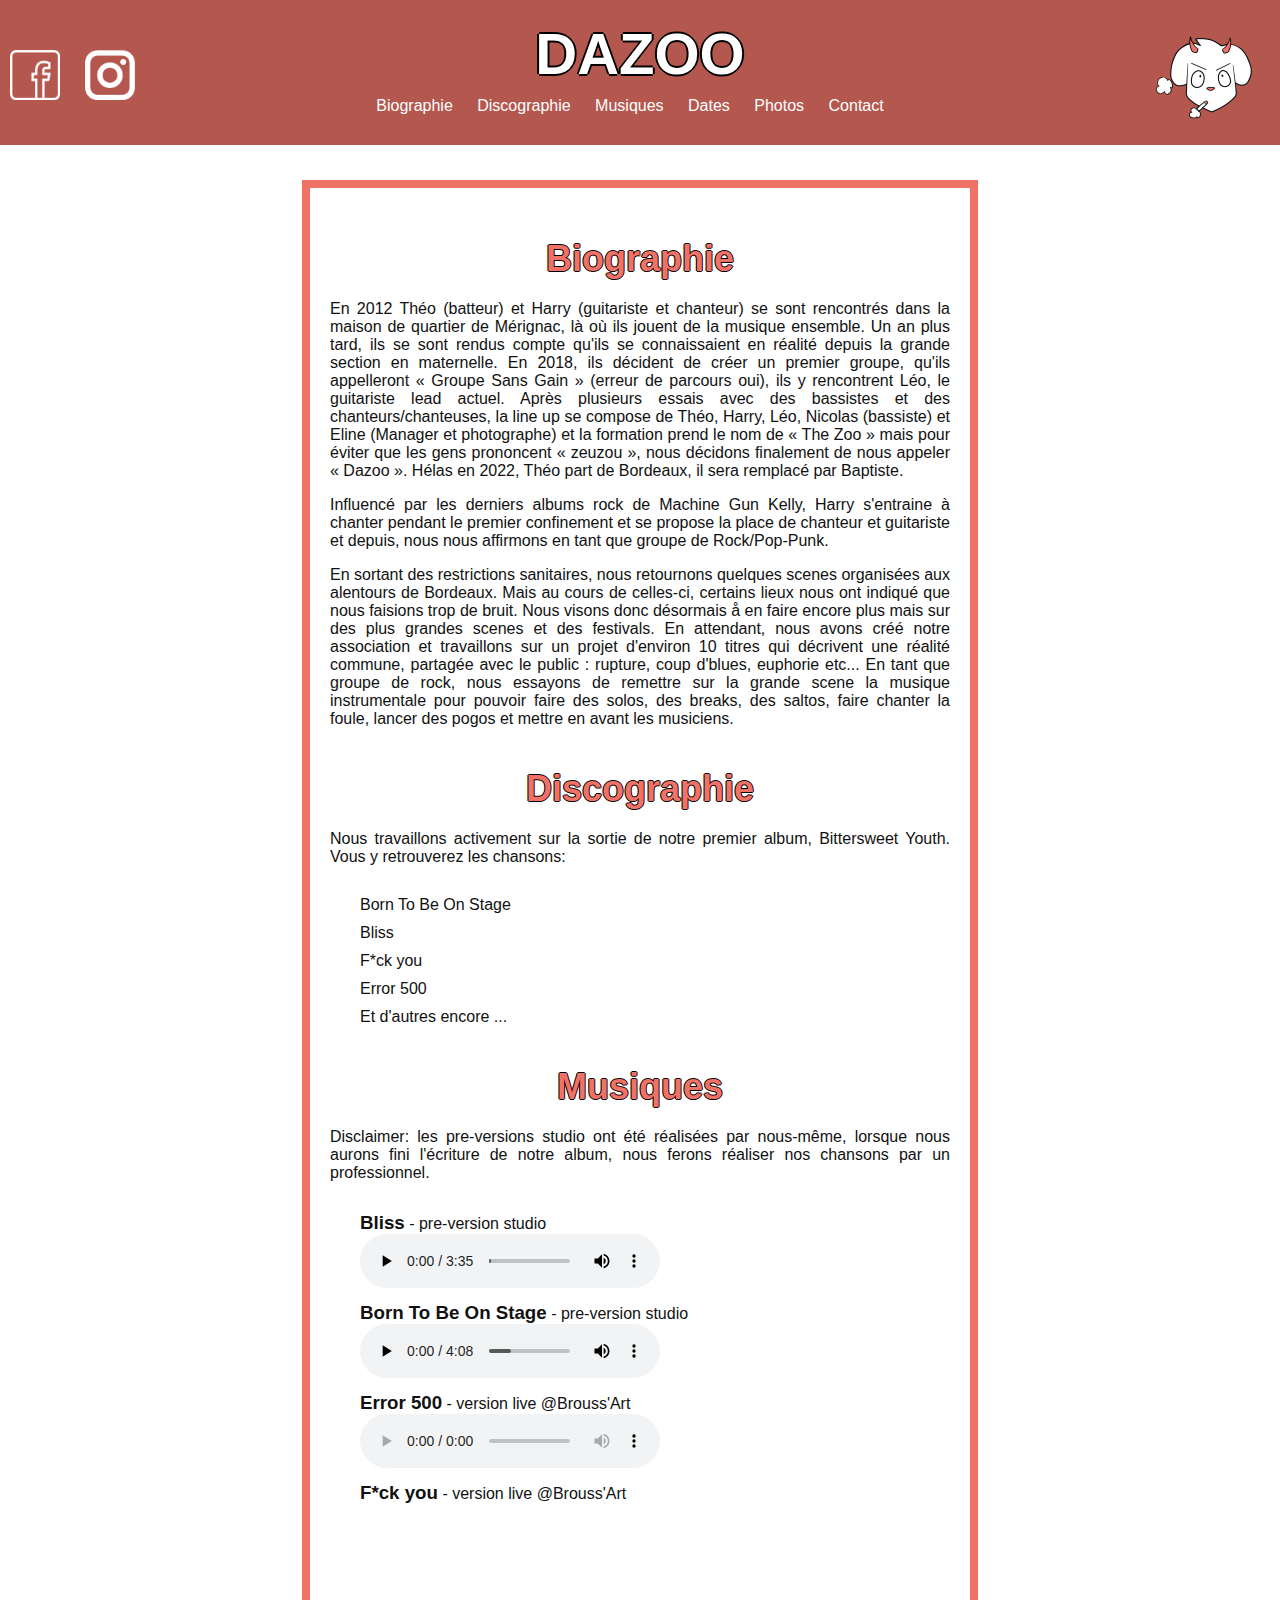
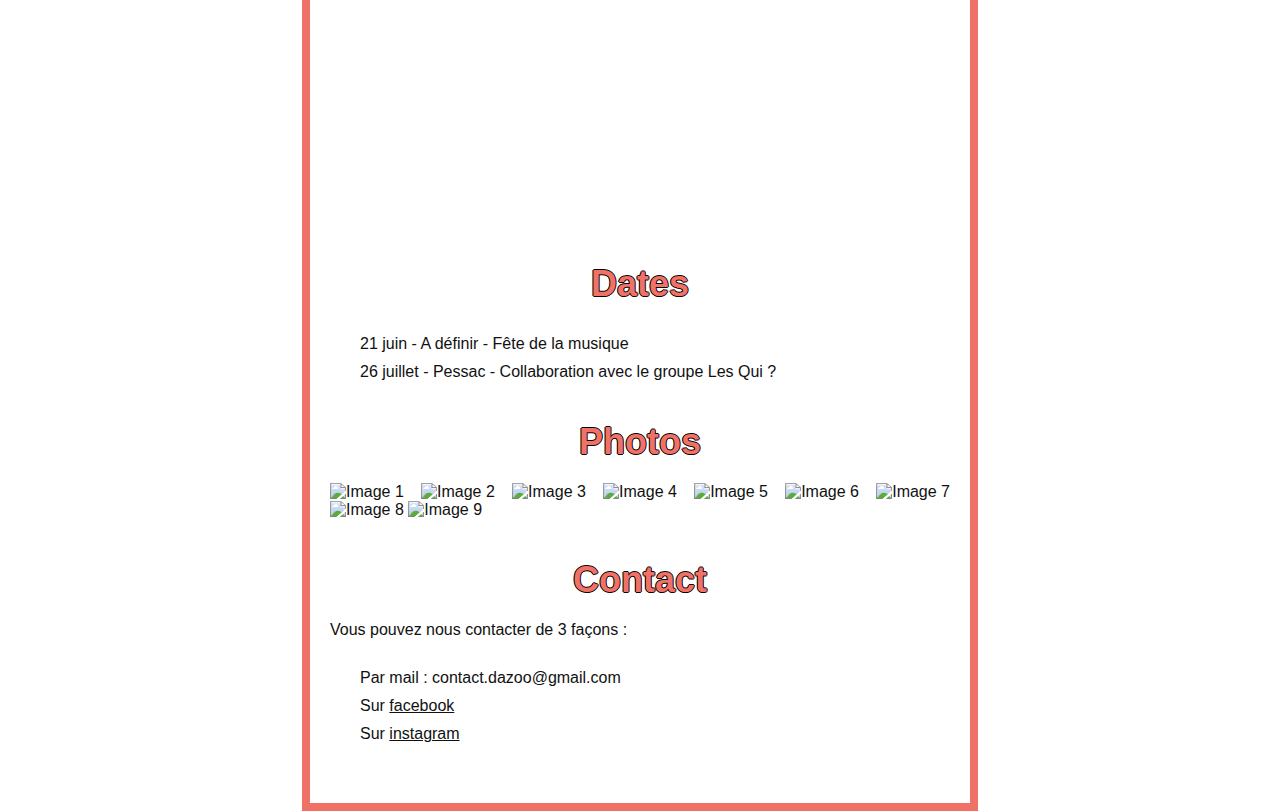
==== index.html @ 13dcb91d "initial version" ====
<!DOCTYPE html>
<html>
<head>
	<title>Dazoo</title>
	<link rel="stylesheet" type="text/css" href="style.css">
	<script src="script.js"></script>
    <link rel="stylesheet" href="https://fonts.googleapis.com/css2?family=Nexa:wght@400;700&display=swap">
    <link rel="icon" type="image/x-icon" href="data/logo.ico">
</head>
<body>
	<header>
		<h1>DAZOO</h1>
        <div class="social-links">
            <a href="https://www.facebook.com/Dazoomusicofficiel" target="_blank"><i class="fab fa-facebook"></i><img src="data/fb.png" alt=""></a>
            <a href="https://www.instagram.com/dazoo_music" target="_blank"><i class="fab fa-instagram"></i><img src="data/insta.png" alt=""></a>
          </div>
        <img src="data/logo.png">
		<nav>
			<ul>
				<li><a href="#biographie" class="scroll-link">Biographie</a></li>
				<li><a href="#discographie" class="scroll-link">Discographie</a></li>
				<li><a href="#musiques" class="scroll-link">Musiques</a></li>
				<li><a href="#dates" class="scroll-link">Dates</a></li>
				<li><a href="#photos" class="scroll-link">Photos</a></li>
				<li><a href="#contact" class="scroll-link">Contact</a></li>
			</ul>
		</nav>
	</header>
	<main>
		<section id="biographie">
			<h2>Biographie</h2>
            <p>
                En 2012 Théo (batteur) et Harry
                (guitariste et chanteur) se sont rencontrés
                dans la maison de quartier de Mérignac, là
                où ils jouent de la musique ensemble. Un
                an plus tard, ils se sont rendus compte
                qu'ils se connaissaient en réalité depuis la
                grande section en maternelle. En 2018, ils
                décident de créer un premier groupe,
                qu'ils appelleront « Groupe Sans Gain »
                (erreur de parcours oui), ils y rencontrent
                Léo, le guitariste lead actuel. Après
                plusieurs essais avec des bassistes et des
                chanteurs/chanteuses, la line up se
                compose de Théo, Harry, Léo, Nicolas
                (bassiste) et Eline (Manager et
                photographe) et la formation prend le
                nom de « The Zoo » mais pour éviter que
                les gens prononcent « zeuzou », nous
                décidons finalement de nous appeler
                « Dazoo ». Hélas en 2022, Théo part de
                Bordeaux, il sera remplacé par Baptiste.
            </p>
            <p>
                Influencé par les derniers albums
                rock de Machine Gun Kelly, Harry
                s'entraine à chanter pendant le premier
                confinement et se propose la place de
                chanteur et guitariste et depuis, nous nous
                affirmons en tant que groupe de
                Rock/Pop-Punk.
            </p>
            <p>
                En sortant des restrictions sanitaires,
                nous retournons quelques scenes
                organisées aux alentours de Bordeaux.
                Mais au cours de celles-ci, certains lieux
                nous ont indiqué que nous faisions trop de
                bruit. Nous visons donc désormais å en
                faire encore plus mais sur des plus grandes
                scenes et des festivals.
                En attendant, nous avons créé notre
                association et travaillons sur un projet
                d'environ 10 titres qui décrivent une réalité
                commune, partagée avec le public :
                rupture, coup d'blues, euphorie etc...
                En tant que groupe de rock, nous essayons
                de remettre sur la grande scene la musique
                instrumentale pour pouvoir faire des solos,
                des breaks, des saltos, faire chanter la
                foule, lancer des pogos et mettre en avant
                les musiciens.</p>
		</section>
		<section id="discographie">
			<h2>Discographie</h2>
            Nous travaillons activement sur la sortie de notre premier album, Bittersweet Youth.
            Vous y retrouverez les chansons:
			<ul>
				<li>Born To Be On Stage</li>
				<li>Bliss</li>
				<li>F*ck you</li>
				<li>Error 500</li>
				<li>Et d'autres encore ...</li>
			</ul>
		</section>
		<section id="musiques">
			<h2>Musiques</h2>
            <p>Disclaimer: les pre-versions studio ont été réalisées par nous-même, 
                lorsque nous aurons fini l'écriture de notre album, 
                nous ferons réaliser nos chansons par un professionnel.</p>
			<ul>
				<li>
                    <h3>Bliss</h3> - pre-version studio <br>
                    <audio src="data/music/bliss.mp3" controls></audio>
                </li>
                <li>
                    <h3>Born To Be On Stage</h3> - pre-version studio<br>
                    <audio src="data/music/b2b0s.mp3" controls></audio>
                </li>
                <li>
                    <h3>Error 500</h3> - version live @Brouss'Art<br>
                    <audio src="data/music/error_500_(live mix).mp3" controls></audio>
                </li>

                <li>
                    <h3>F*ck you</h3> - version live @Brouss'Art<br>
                    <iframe width="560" height="315" src="https://www.youtube.com/embed/2k_7_FXdEuI" title="YouTube video player" frameborder="0" allow="accelerometer; autoplay; clipboard-write; encrypted-media; gyroscope; picture-in-picture; web-share" allowfullscreen></iframe>
                </li>
			</ul>
		</section>
        <section id="dates">
			<h2>Dates</h2>
			<ul>
				<li>21 juin - A définir - Fête de la musique</li>
				<li>26 juillet - Pessac - Collaboration avec le groupe Les Qui ?</li>
			</ul>
		</section>
        <section id="photos">
			<h2>Photos</h2>
			<img src="data/photos/1.jpg" alt="Image 1" max-height=200px width="100%" >
            <img src="data/photos/2.jpg" alt="Image 2" max-height=200px width="100%" >
            <img src="data/photos/3.jpg" alt="Image 3" max-height=200px width="100%" >
            <img src="data/photos/4.jpg" alt="Image 4" max-height=200px width="100%" >
            <img src="data/photos/5.jpg" alt="Image 5" max-height=200px width="100%" >
            <img src="data/photos/6.jpg" alt="Image 6" max-height=200px width="100%" >
            <img src="data/photos/7.jpg" alt="Image 7" height=550px>
            <img src="data/photos/8.jpg" alt="Image 8" height=550px>
            <img src="data/photos/9.jpg" alt="Image 9" height=550px>
		</section>
        <section id="contact">
			<h2>Contact</h2>
            Vous pouvez nous contacter de 3 façons :
			<ul>
				<li>Par mail : contact.dazoo@gmail.com</li>
                <li>Sur <a href="https://www.facebook.com/Dazoomusicofficiel/">facebook</a></li>
                <li>Sur <a href="https://www.instagram.com/dazoo_music/">instagram</a></li>
			</ul>
		</section>
	</main>
</body>
</html>
---- style.css ----
:root {
	--main-color: #f07267;
	--main-color-darker: #b4574f;
	--white: white;
	--black: #111;
}

* {
	box-sizing: border-box;
	color: var(--black);
}

h3 {
    display: inline;
}

body {
	margin: 0;
	font-family: "Nexa", sans-serif; 
	text-align: justify;
}  

header {
	background-color: var(--main-color-darker);
	padding: 20px;
	position: fixed;
	width: 100%;
	z-index: 10;
	text-align: center;
}

header img {
 height: 100px;
 position: absolute;
 top: 25px;
 right: 25px;
}

nav ul {
	list-style: none;
	margin: 0;
	padding: 0;
}

nav li {
	display: inline-block;
	margin-right: 20px;
}

nav a {
	color: #fff;
	text-decoration: none;
}

nav a:hover {
	color: #fff;
	text-decoration:underline;
}

main {
	max-width: 800px;
	margin: 0 auto;
	padding: 20px;
    border: var(--main-color) solid 8px;
    color: #fff;
	top: 180px;
	position: absolute;
	z-index: 1;
	left: 50%;
	transform: translate(-50%);

}

section {
	margin-bottom: 40px;
}

h2 {
	font-size: 36px;
	margin-bottom: 20px;
	text-align: center;
	color: var(--main-color);
	font-style: bold;
	text-shadow: 1px 0 0 #000, 0 -1px 0 #000, 0 1px 0 #000, -1px 0 0 #000

}

h1 {
	color: var(--white);
	font-size: 58px;
	margin: 0;
	margin-bottom: 10px;

	text-shadow: 2px 0 0 #000, 0 -2px 0 #000, 0 2px 0 #000, -2px 0 0 #000
}

ul {
	list-style: none;
	margin: 30px;
	padding: 0;
}

li {
	margin-bottom: 10px;
}

.social-links a {
	position: absolute;
	top: 50px;
	left: 10px;
	display: inline-block;
	width: 50px;
	height: 50px;
}

.social-links img {
	height: 50px;
	width: 50px;
	position: absolute;
	top: 0px;
	left: 0px;
}

.social-links a:last-child {
	margin-left: 75px;
}
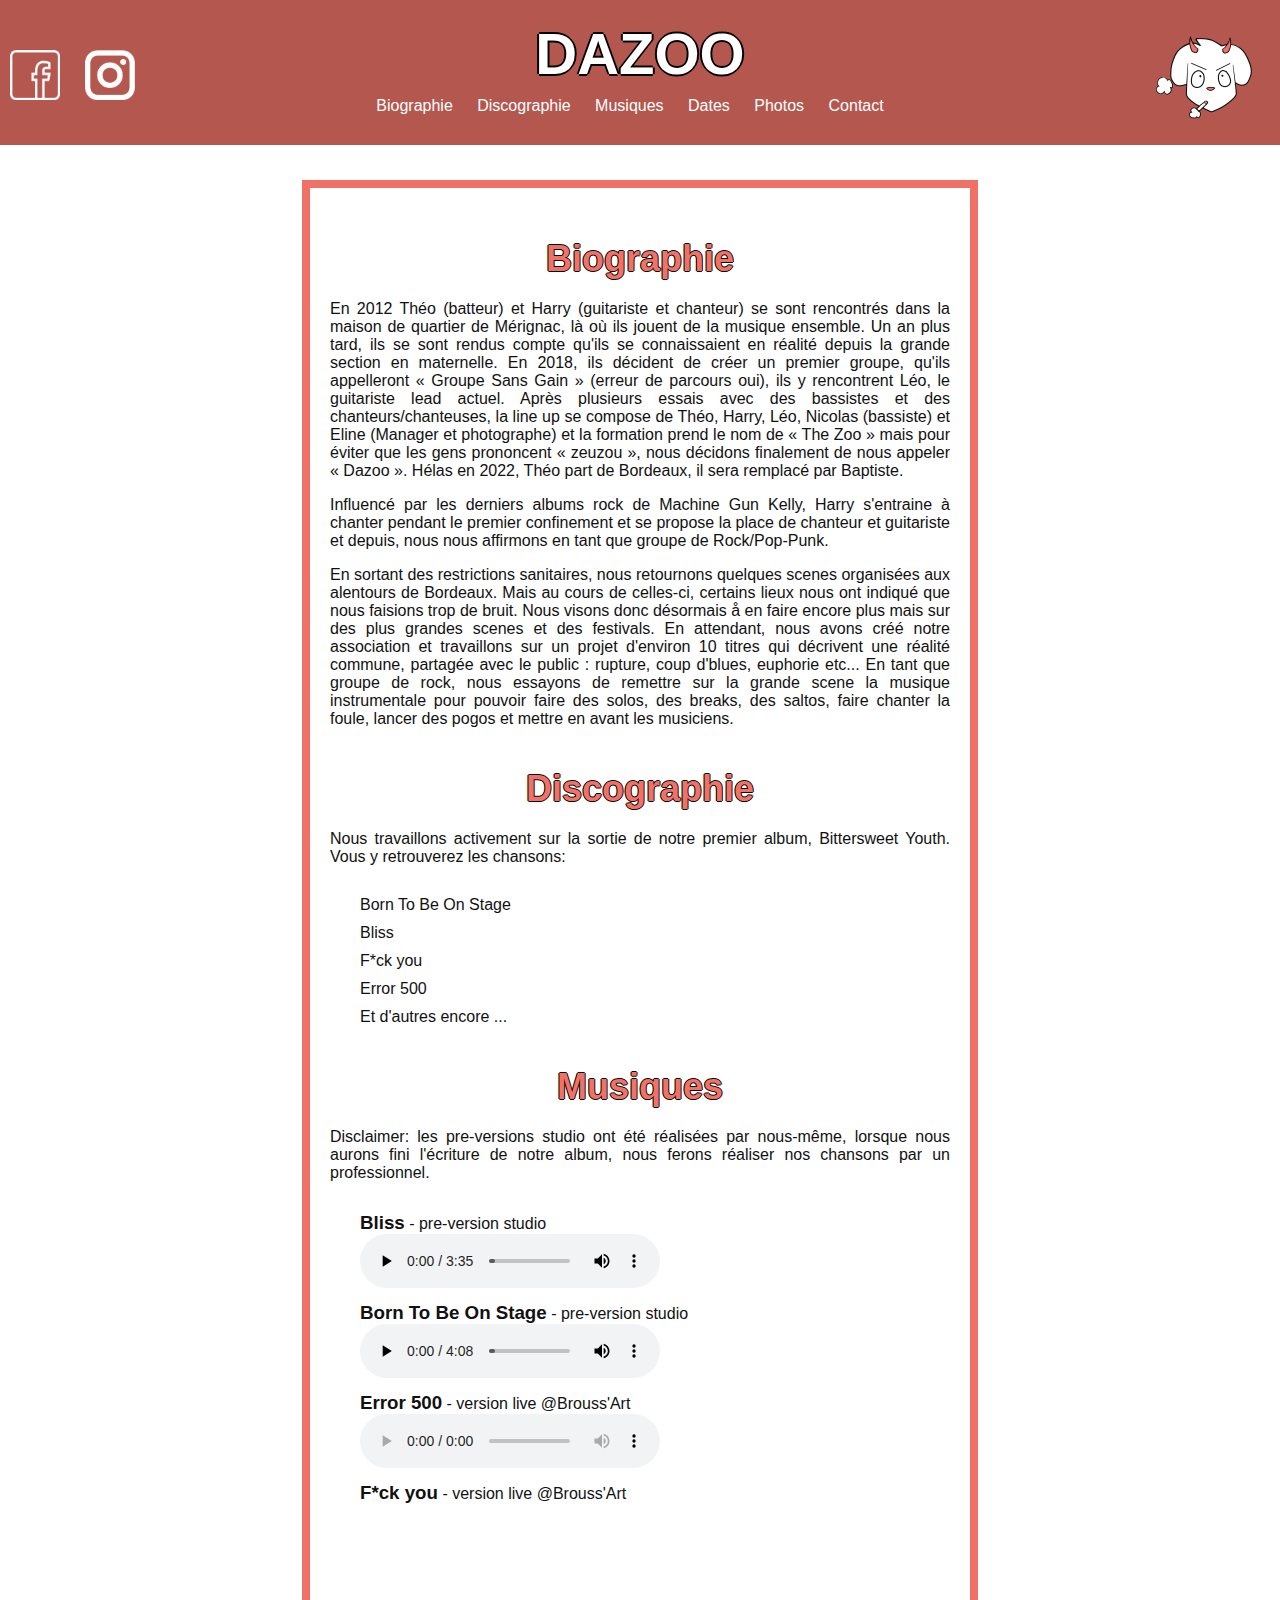
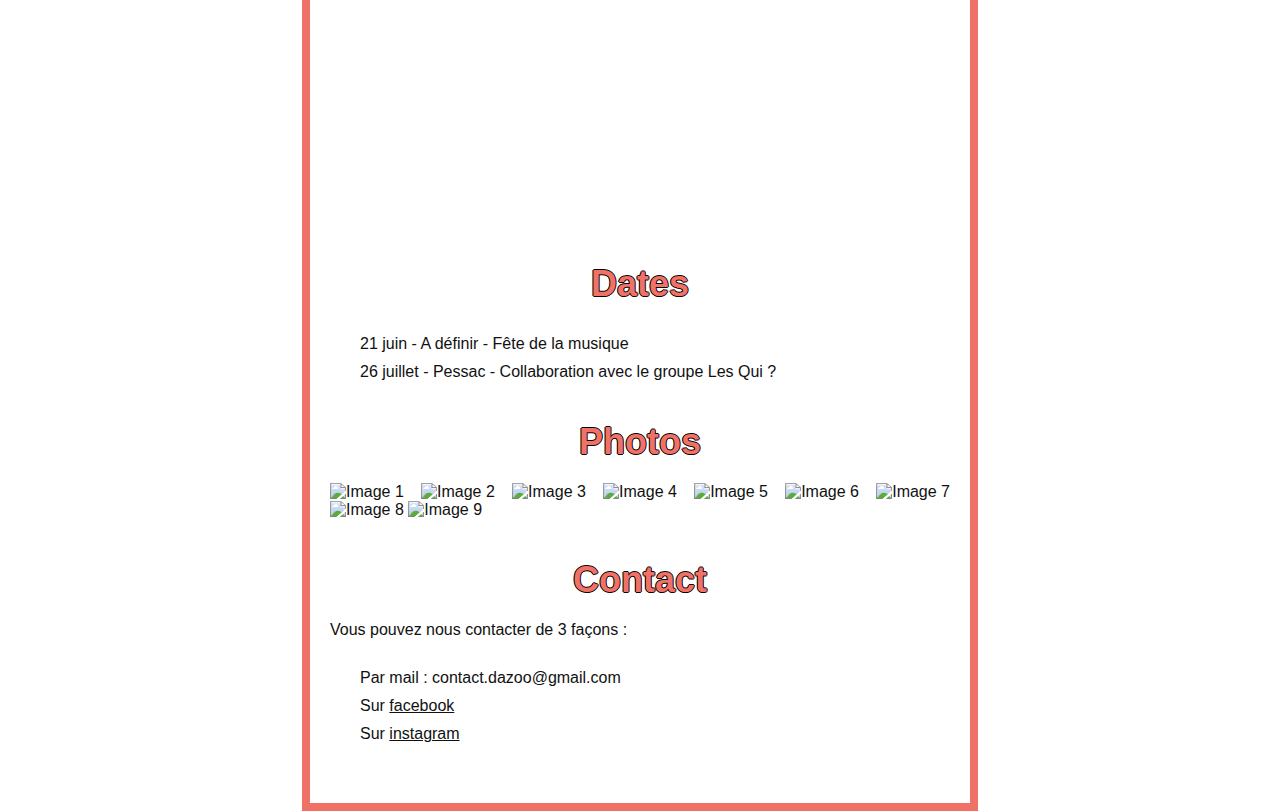
==== commit 8a6b1766: "fix photos" ====
--- a/index.html
+++ b/index.html
@@ -129,14 +129,14 @@
         <section id="photos">
 			<h2>Photos</h2>
 			<img src="data/photos/1.jpg" alt="Image 1" max-height=200px width="100%" >
-            <img src="data/photos/2.jpg" alt="Image 2" max-height=200px width="100%" >
-            <img src="data/photos/3.jpg" alt="Image 3" max-height=200px width="100%" >
-            <img src="data/photos/4.jpg" alt="Image 4" max-height=200px width="100%" >
-            <img src="data/photos/5.jpg" alt="Image 5" max-height=200px width="100%" >
-            <img src="data/photos/6.jpg" alt="Image 6" max-height=200px width="100%" >
-            <img src="data/photos/7.jpg" alt="Image 7" height=550px>
-            <img src="data/photos/8.jpg" alt="Image 8" height=550px>
-            <img src="data/photos/9.jpg" alt="Image 9" height=550px>
+            <img src="data/photos/2.JPG" alt="Image 2" max-height=200px width="100%" >
+            <img src="data/photos/3.JPG" alt="Image 3" max-height=200px width="100%" >
+            <img src="data/photos/4.JPG" alt="Image 4" max-height=200px width="100%" >
+            <img src="data/photos/5.JPG" alt="Image 5" max-height=200px width="100%" >
+            <img src="data/photos/6.JPG" alt="Image 6" max-height=200px width="100%" >
+            <img src="data/photos/7.JPG" alt="Image 7" height=550px>
+            <img src="data/photos/8.JPG" alt="Image 8" height=550px>
+            <img src="data/photos/9.JPG" alt="Image 9" height=550px>
 		</section>
         <section id="contact">
 			<h2>Contact</h2>
@@ -149,4 +149,4 @@
 		</section>
 	</main>
 </body>
-</html>+</html>
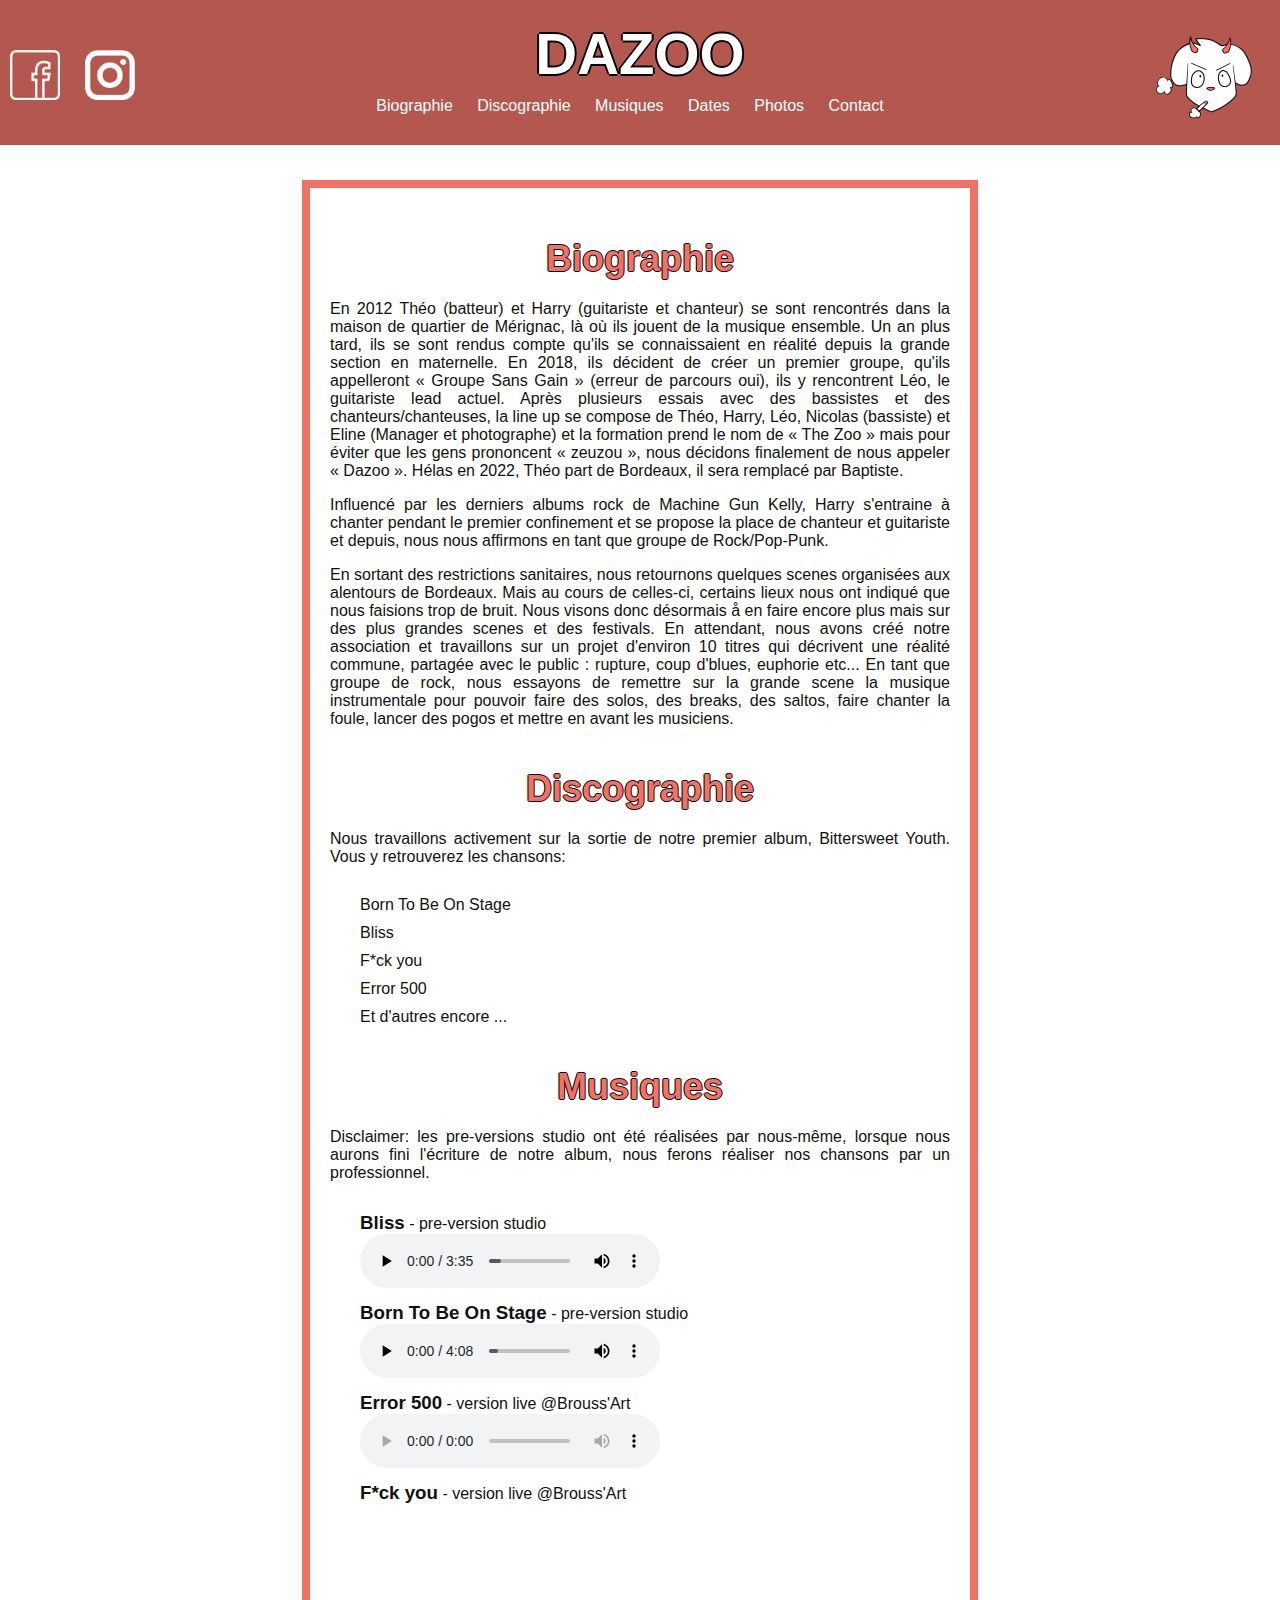
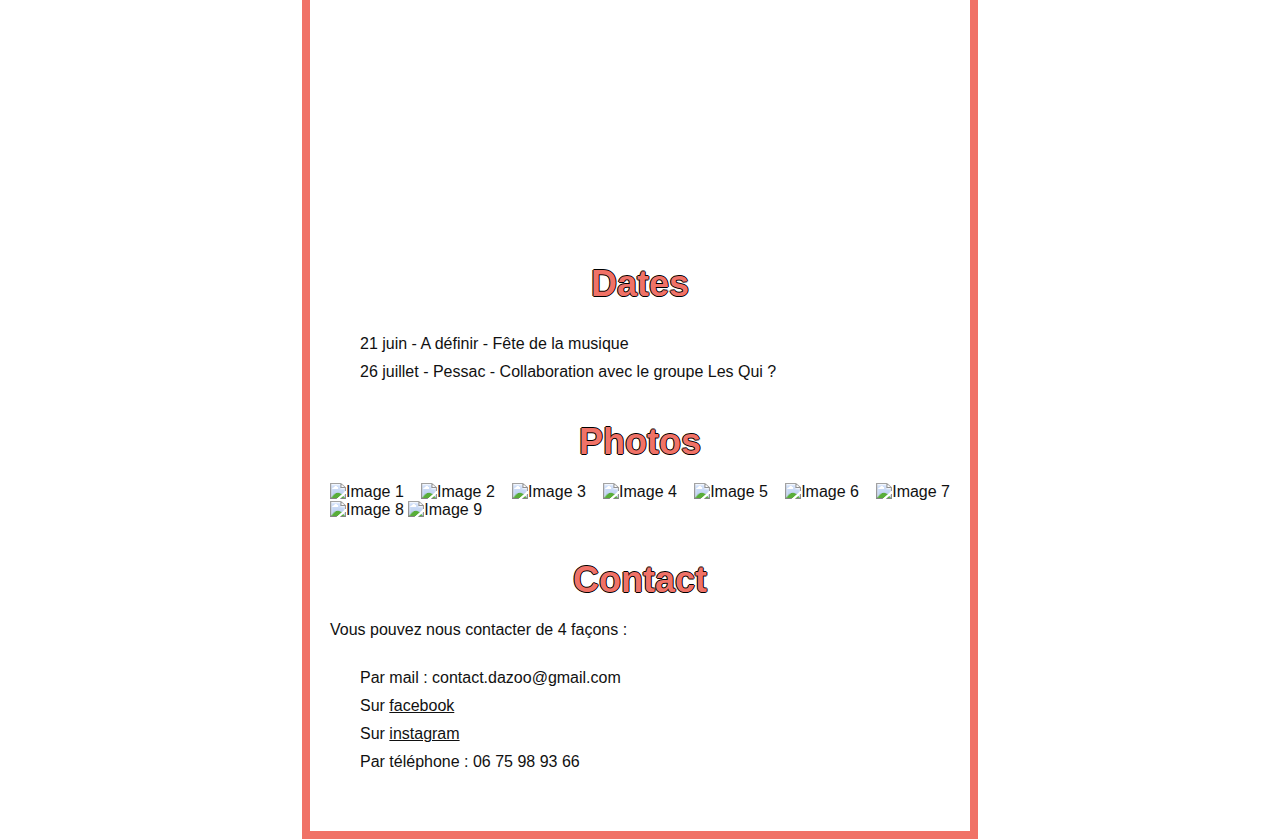
==== commit aa917271: "ajout numero de telephone" ====
--- a/index.html
+++ b/index.html
@@ -128,7 +128,7 @@
 		</section>
         <section id="photos">
 			<h2>Photos</h2>
-			<img src="data/photos/1.jpg" alt="Image 1" max-height=200px width="100%" >
+			<img src="data/photos/1.JPG" alt="Image 1" max-height=200px width="100%" >
             <img src="data/photos/2.JPG" alt="Image 2" max-height=200px width="100%" >
             <img src="data/photos/3.JPG" alt="Image 3" max-height=200px width="100%" >
             <img src="data/photos/4.JPG" alt="Image 4" max-height=200px width="100%" >
@@ -140,11 +140,12 @@
 		</section>
         <section id="contact">
 			<h2>Contact</h2>
-            Vous pouvez nous contacter de 3 façons :
+            Vous pouvez nous contacter de 4 façons :
 			<ul>
 				<li>Par mail : contact.dazoo@gmail.com</li>
                 <li>Sur <a href="https://www.facebook.com/Dazoomusicofficiel/">facebook</a></li>
                 <li>Sur <a href="https://www.instagram.com/dazoo_music/">instagram</a></li>
+				<li> Par téléphone : 06 75 98 93 66 </li>
 			</ul>
 		</section>
 	</main>
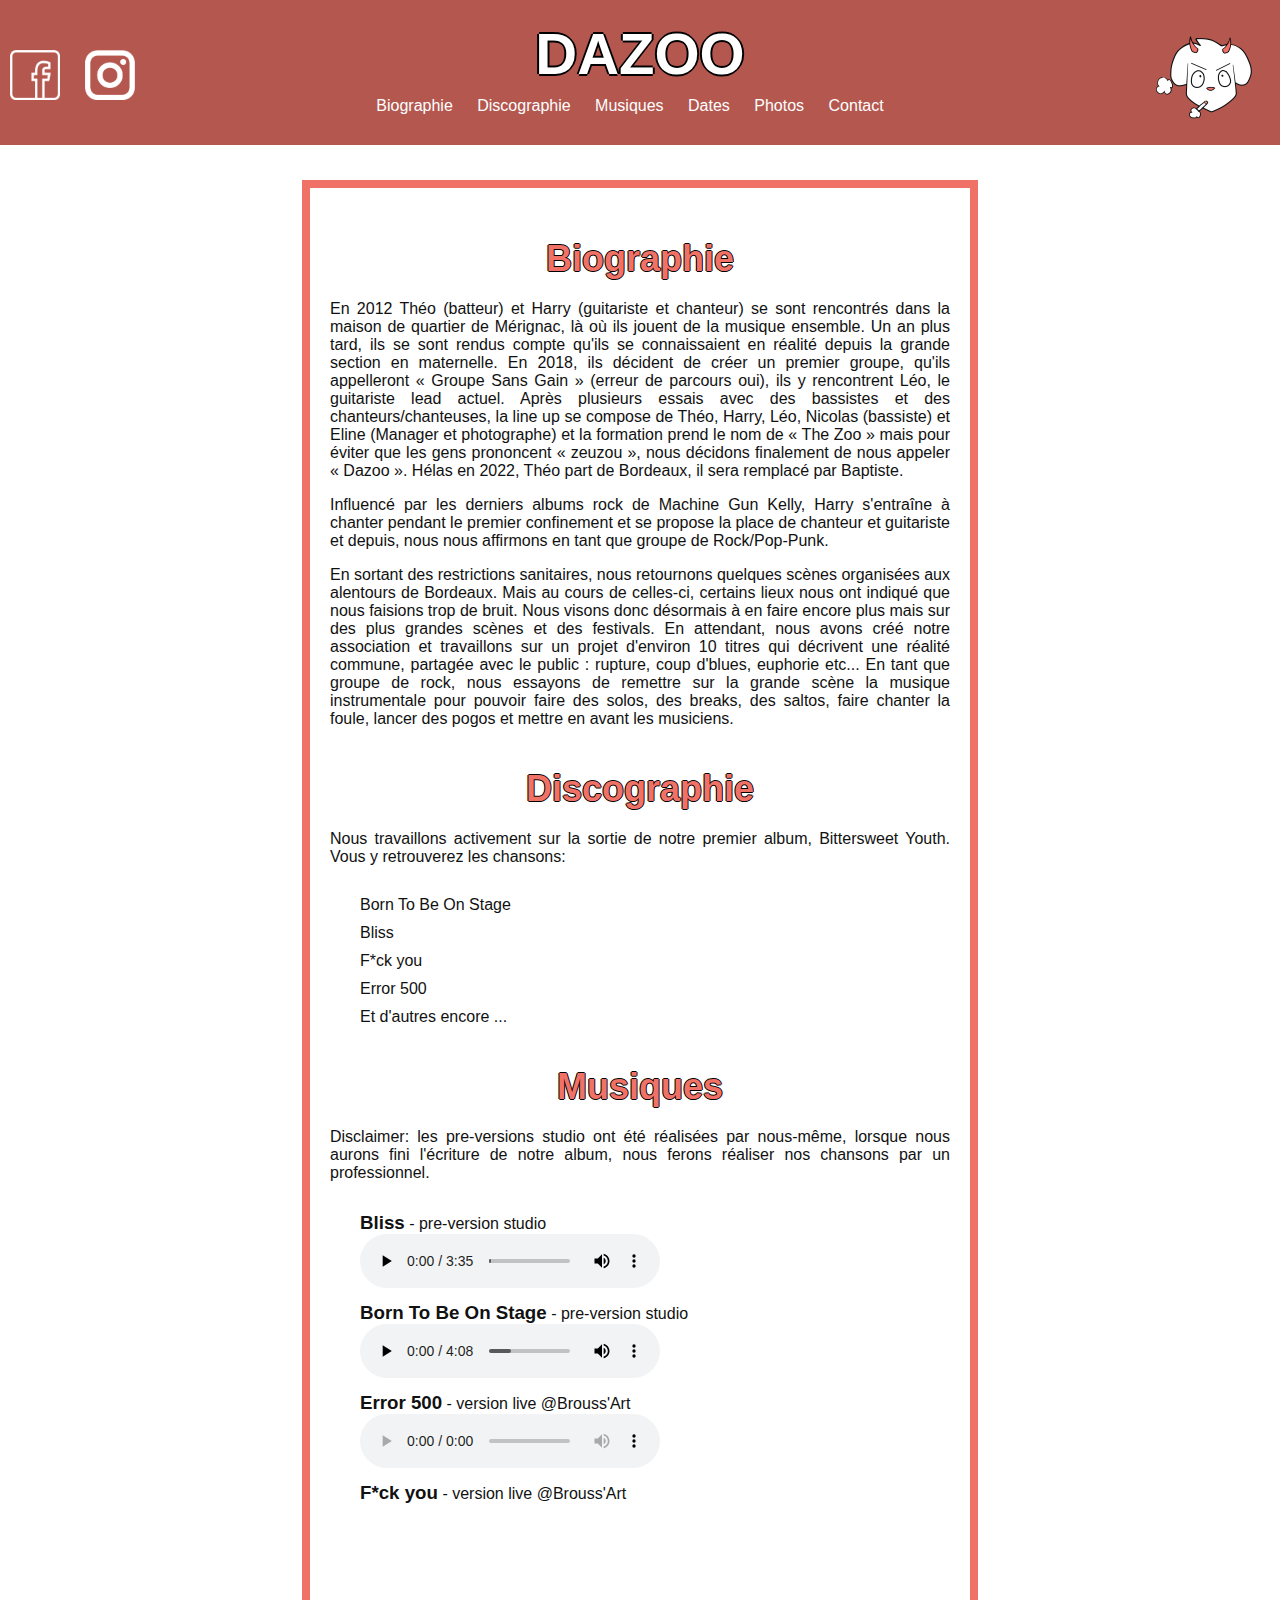
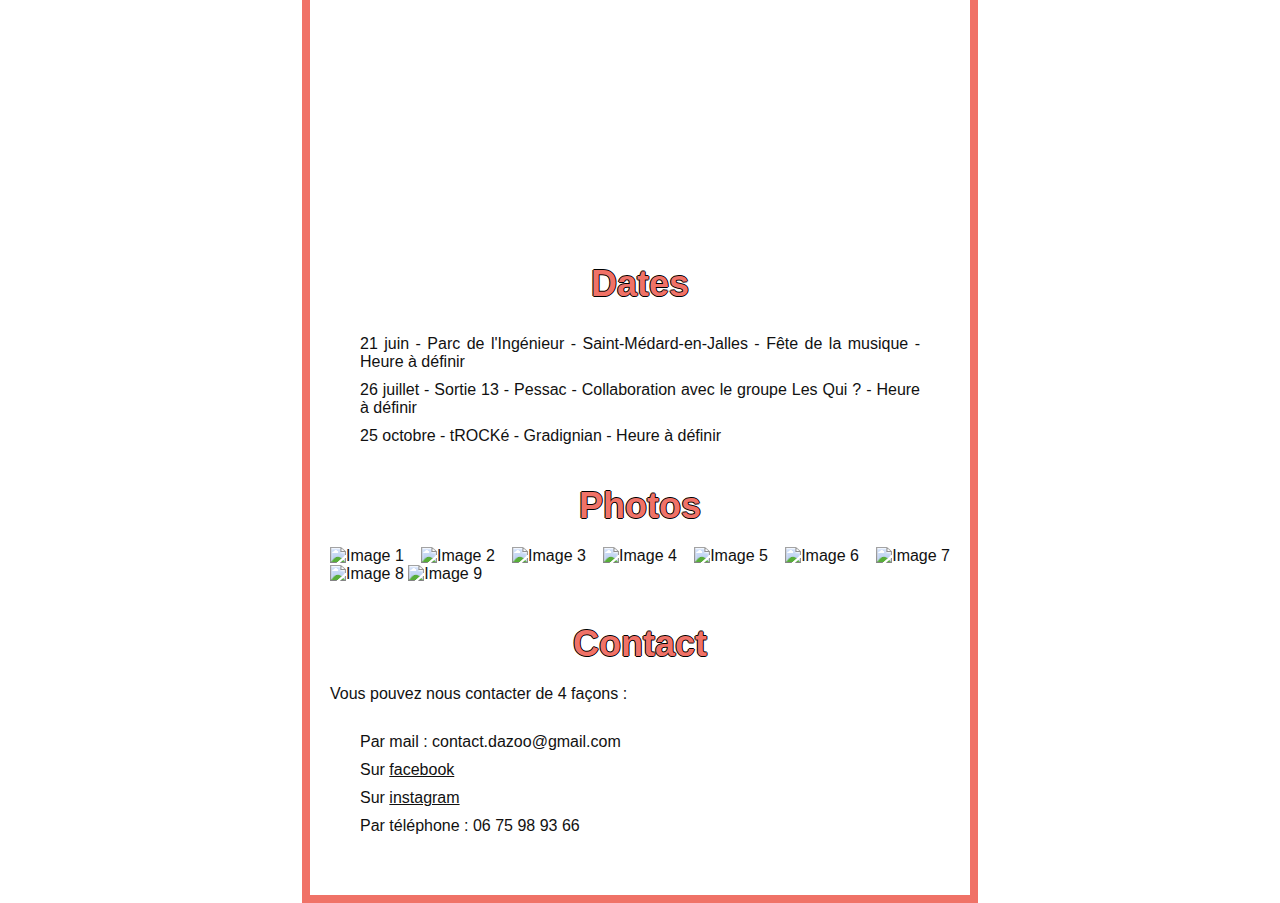
==== commit 360d8aa0: "typo + ajout de dates" ====
--- a/index.html
+++ b/index.html
@@ -29,7 +29,7 @@
 	<main>
 		<section id="biographie">
 			<h2>Biographie</h2>
-            <p>
+		<p>
                 En 2012 Théo (batteur) et Harry
                 (guitariste et chanteur) se sont rencontrés
                 dans la maison de quartier de Mérignac, là
@@ -55,7 +55,7 @@
             <p>
                 Influencé par les derniers albums
                 rock de Machine Gun Kelly, Harry
-                s'entraine à chanter pendant le premier
+                s'entraîne à chanter pendant le premier
                 confinement et se propose la place de
                 chanteur et guitariste et depuis, nous nous
                 affirmons en tant que groupe de
@@ -63,24 +63,25 @@
             </p>
             <p>
                 En sortant des restrictions sanitaires,
-                nous retournons quelques scenes
+                nous retournons quelques scènes
                 organisées aux alentours de Bordeaux.
                 Mais au cours de celles-ci, certains lieux
                 nous ont indiqué que nous faisions trop de
-                bruit. Nous visons donc désormais å en
+                bruit. Nous visons donc désormais à en
                 faire encore plus mais sur des plus grandes
-                scenes et des festivals.
+                scènes et des festivals.
                 En attendant, nous avons créé notre
                 association et travaillons sur un projet
                 d'environ 10 titres qui décrivent une réalité
                 commune, partagée avec le public :
                 rupture, coup d'blues, euphorie etc...
                 En tant que groupe de rock, nous essayons
-                de remettre sur la grande scene la musique
+                de remettre sur la grande scène la musique
                 instrumentale pour pouvoir faire des solos,
                 des breaks, des saltos, faire chanter la
                 foule, lancer des pogos et mettre en avant
-                les musiciens.</p>
+                les musiciens.
+	    </p>
 		</section>
 		<section id="discographie">
 			<h2>Discographie</h2>
@@ -122,8 +123,9 @@
         <section id="dates">
 			<h2>Dates</h2>
 			<ul>
-				<li>21 juin - A définir - Fête de la musique</li>
-				<li>26 juillet - Pessac - Collaboration avec le groupe Les Qui ?</li>
+				<li>21 juin - Parc de l'Ingénieur - Saint-Médard-en-Jalles - Fête de la musique - Heure à définir</li>
+				<li>26 juillet - Sortie 13 - Pessac - Collaboration avec le groupe Les Qui ? - Heure à définir</li>
+				<li>25 octobre - tROCKé -  Gradignian - Heure à définir</li>
 			</ul>
 		</section>
         <section id="photos">
--- a/style.css
+++ b/style.css
@@ -5,122 +5,254 @@
 	--black: #111;
 }
 
-* {
-	box-sizing: border-box;
-	color: var(--black);
+@media screen and (max-width: 980px) {
+	* {
+		box-sizing: border-box;
+		color: var(--black);
+	}
+	h1 {
+		color: var(--white);
+		font-size: 120px;
+		margin: 0;
+		margin-bottom: 10px;
+	
+		text-shadow: 2px 0 0 #000, 0 -2px 0 #000, 0 2px 0 #000, -2px 0 0 #000
+	}
+
+	h2 {
+		font-size: 82px;
+		margin-bottom: 20px;
+		text-align: center;
+		color: var(--main-color);
+		font-style: bold;
+		text-shadow: 1px 0 0 #000, 0 -1px 0 #000, 0 1px 0 #000, -1px 0 0 #000
+	
+	}
+	
+	h3 {
+		display: inline;
+	}
+	
+	body {
+		margin: 0;
+		font-family: "Nexa", sans-serif; 
+		text-align: justify;
+		font-size: 50px;
+	}  
+	
+	header {
+		background-color: var(--main-color-darker);
+		padding: 20px;
+		position: fixed;
+		width: 100%;
+		z-index: 10;
+		text-align: center;
+
+		font-size: 40px;
+	}
+	
+	header img {
+		height: 150px;
+		position: absolute;
+		top: 0px;
+		right: 25px;
+	}
+	
+	nav ul {
+		list-style: none;
+		margin: 0;
+		padding: 0;
+	}
+	
+	nav li {
+		display: inline-block;
+		margin-right: 20px;
+	}
+	
+	nav a {
+		color: #fff;
+		text-decoration: none;
+	}
+	
+	nav a:hover {
+		color: #fff;
+		text-decoration:underline;
+	}
+	
+	main {
+		max-width: 1000px;
+		margin: 0 auto;
+		padding: 20px;
+		border: var(--main-color) solid 8px;
+		color: #fff;
+		top: 350px;
+		position: absolute;
+		z-index: 1;
+		left: 50%;
+		transform: translate(-50%);
+	
+	}
+	
+	section {
+		margin-bottom: 40px;
+	}
+	
+	
+	ul {
+		list-style: none;
+		margin: 30px;
+		padding: 0;
+	}
+	
+	li {
+		margin-bottom: 10px;
+	}
+	
+	.social-links a {
+		position: absolute;
+		top: 50px;
+		left: 10px;
+		display: inline-block;
+		width: 50px;
+		height: 50px;
+	}
+	
+	.social-links img {
+		height: 75px;
+		width:  75px;
+		position: absolute;
+		top: 0px;
+		left: 0px;
+	}
+	
+	.social-links a:last-child {
+		margin-left: 125px;
+	}
+
+	section .contact {
+		text-align: left;
+	}
 }
 
-h3 {
-    display: inline;
+@media screen and (min-width: 981px){
+	* {
+		box-sizing: border-box;
+		color: var(--black);
+	}
+	
+	h3 {
+		display: inline;
+	}
+	
+	body {
+		margin: 0;
+		font-family: "Nexa", sans-serif; 
+		text-align: justify;
+	}  
+	
+	header {
+		background-color: var(--main-color-darker);
+		padding: 20px;
+		position: fixed;
+		width: 100%;
+		z-index: 10;
+		text-align: center;
+	}
+	
+	header img {
+	height: 100px;
+	position: absolute;
+	top: 25px;
+	right: 25px;
+	}
+	
+	nav ul {
+		list-style: none;
+		margin: 0;
+		padding: 0;
+	}
+	
+	nav li {
+		display: inline-block;
+		margin-right: 20px;
+	}
+	
+	nav a {
+		color: #fff;
+		text-decoration: none;
+	}
+	
+	nav a:hover {
+		color: #fff;
+		text-decoration:underline;
+	}
+	
+	main {
+		max-width: 800px;
+		margin: 0 auto;
+		padding: 20px;
+		border: var(--main-color) solid 8px;
+		color: #fff;
+		top: 180px;
+		position: absolute;
+		z-index: 1;
+		left: 50%;
+		transform: translate(-50%);
+	
+	}
+	
+	section {
+		margin-bottom: 40px;
+	}
+	
+	h2 {
+		font-size: 36px;
+		margin-bottom: 20px;
+		text-align: center;
+		color: var(--main-color);
+		font-style: bold;
+		text-shadow: 1px 0 0 #000, 0 -1px 0 #000, 0 1px 0 #000, -1px 0 0 #000
+	
+	}
+	
+	h1 {
+		color: var(--white);
+		font-size: 58px;
+		margin: 0;
+		margin-bottom: 10px;
+	
+		text-shadow: 2px 0 0 #000, 0 -2px 0 #000, 0 2px 0 #000, -2px 0 0 #000
+	}
+	
+	ul {
+		list-style: none;
+		margin: 30px;
+		padding: 0;
+	}
+	
+	li {
+		margin-bottom: 10px;
+	}
+	
+	.social-links a {
+		position: absolute;
+		top: 50px;
+		left: 10px;
+		display: inline-block;
+		width: 50px;
+		height: 50px;
+	}
+	
+	.social-links img {
+		height: 50px;
+		width: 50px;
+		position: absolute;
+		top: 0px;
+		left: 0px;
+	}
+	
+	.social-links a:last-child {
+		margin-left: 75px;
+	}
+
 }
-
-body {
-	margin: 0;
-	font-family: "Nexa", sans-serif; 
-	text-align: justify;
-}  
-
-header {
-	background-color: var(--main-color-darker);
-	padding: 20px;
-	position: fixed;
-	width: 100%;
-	z-index: 10;
-	text-align: center;
-}
-
-header img {
- height: 100px;
- position: absolute;
- top: 25px;
- right: 25px;
-}
-
-nav ul {
-	list-style: none;
-	margin: 0;
-	padding: 0;
-}
-
-nav li {
-	display: inline-block;
-	margin-right: 20px;
-}
-
-nav a {
-	color: #fff;
-	text-decoration: none;
-}
-
-nav a:hover {
-	color: #fff;
-	text-decoration:underline;
-}
-
-main {
-	max-width: 800px;
-	margin: 0 auto;
-	padding: 20px;
-    border: var(--main-color) solid 8px;
-    color: #fff;
-	top: 180px;
-	position: absolute;
-	z-index: 1;
-	left: 50%;
-	transform: translate(-50%);
-
-}
-
-section {
-	margin-bottom: 40px;
-}
-
-h2 {
-	font-size: 36px;
-	margin-bottom: 20px;
-	text-align: center;
-	color: var(--main-color);
-	font-style: bold;
-	text-shadow: 1px 0 0 #000, 0 -1px 0 #000, 0 1px 0 #000, -1px 0 0 #000
-
-}
-
-h1 {
-	color: var(--white);
-	font-size: 58px;
-	margin: 0;
-	margin-bottom: 10px;
-
-	text-shadow: 2px 0 0 #000, 0 -2px 0 #000, 0 2px 0 #000, -2px 0 0 #000
-}
-
-ul {
-	list-style: none;
-	margin: 30px;
-	padding: 0;
-}
-
-li {
-	margin-bottom: 10px;
-}
-
-.social-links a {
-	position: absolute;
-	top: 50px;
-	left: 10px;
-	display: inline-block;
-	width: 50px;
-	height: 50px;
-}
-
-.social-links img {
-	height: 50px;
-	width: 50px;
-	position: absolute;
-	top: 0px;
-	left: 0px;
-}
-
-.social-links a:last-child {
-	margin-left: 75px;
-}
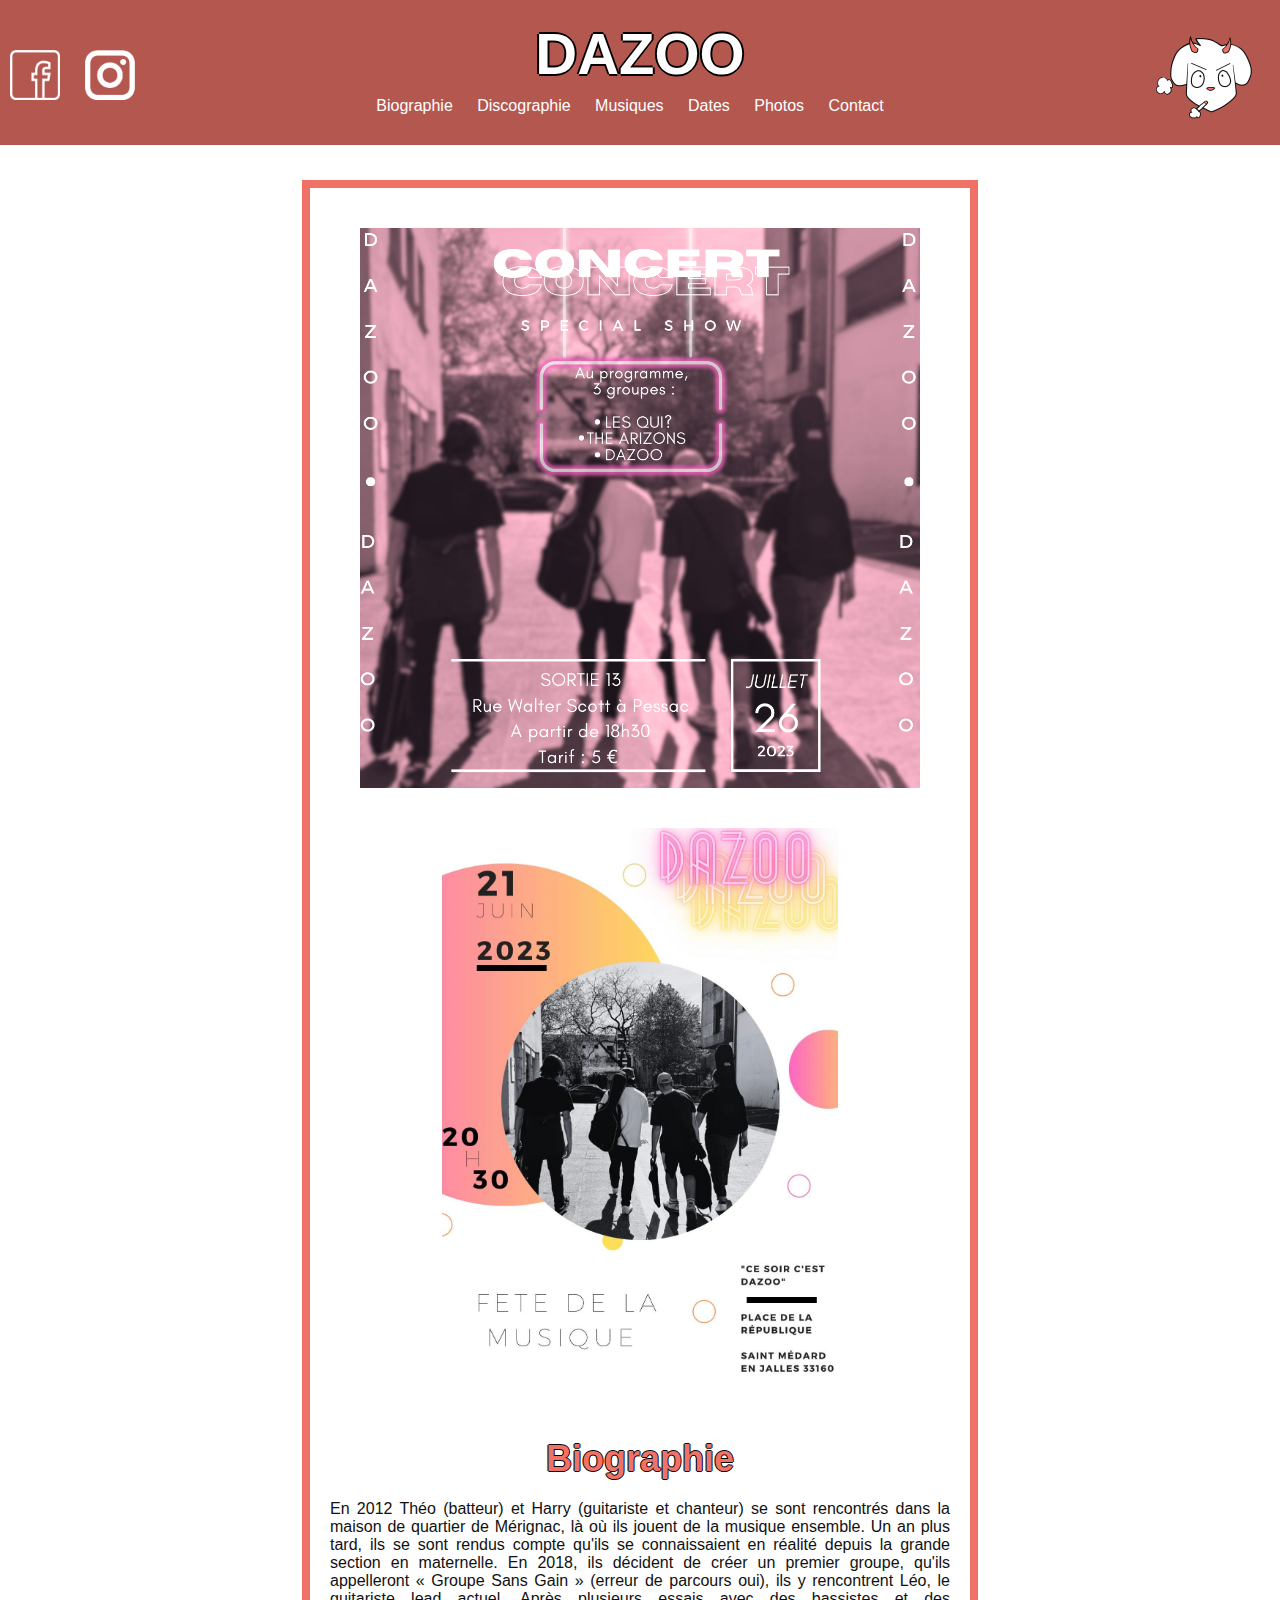
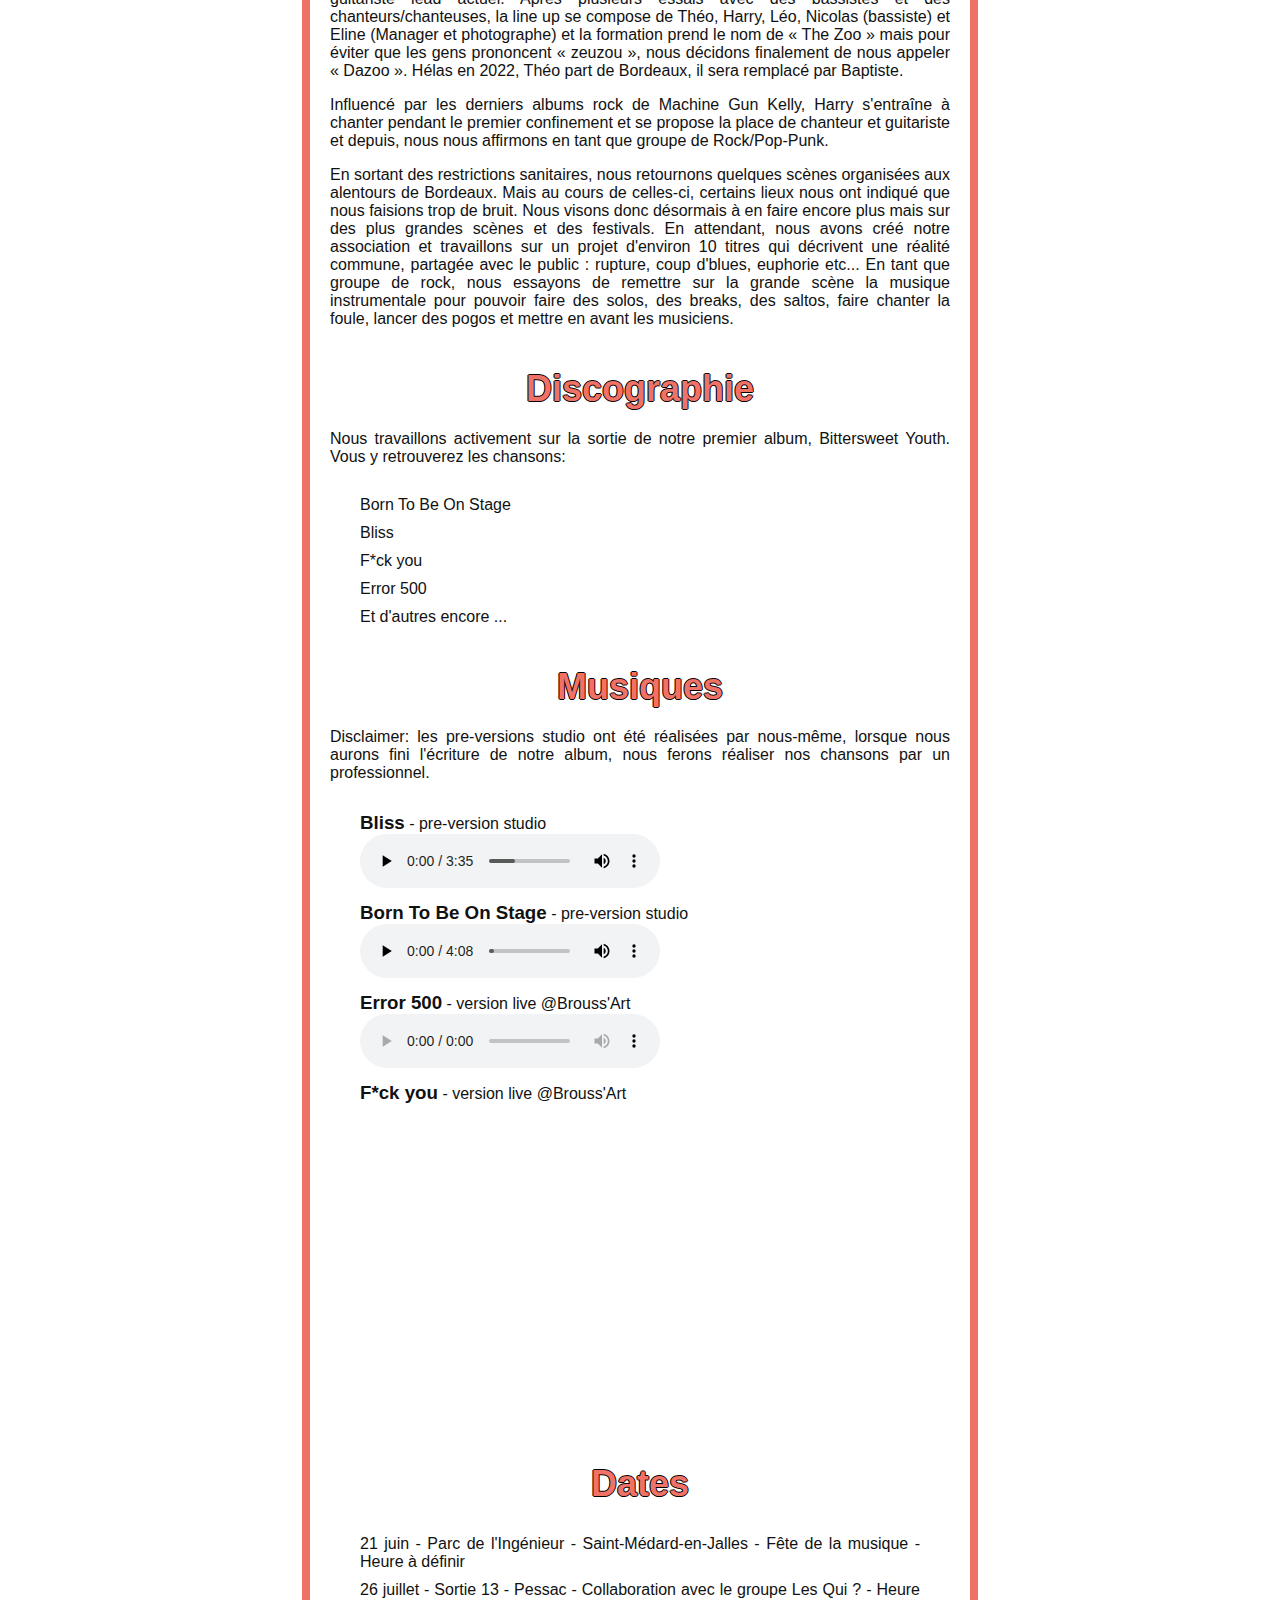
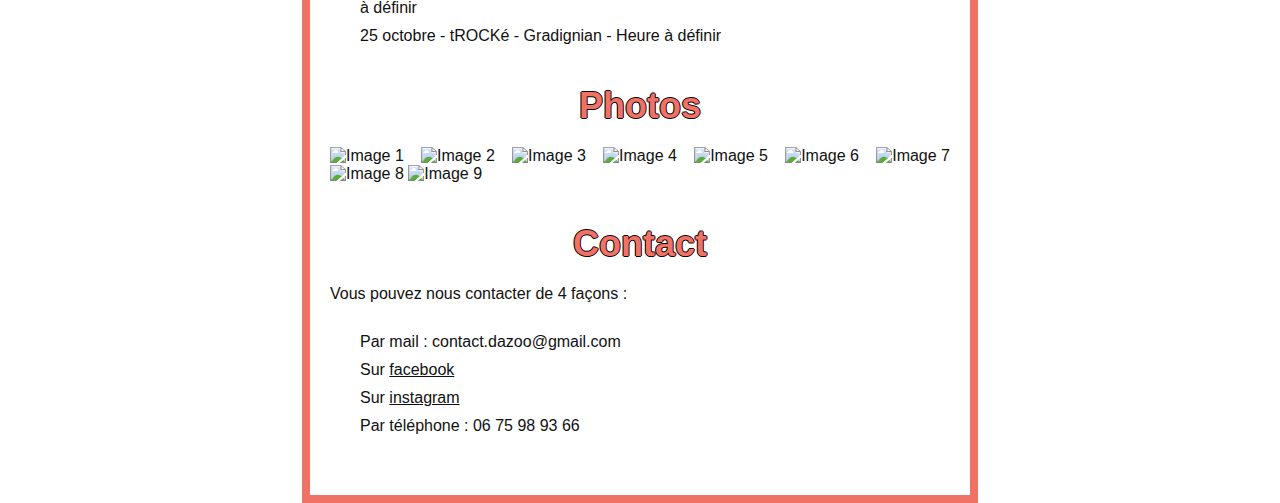
==== commit 2523bd5b: "adding show posters" ====
--- a/index.html
+++ b/index.html
@@ -13,11 +13,11 @@
         <div class="social-links">
             <a href="https://www.facebook.com/Dazoomusicofficiel" target="_blank"><i class="fab fa-facebook"></i><img src="data/fb.png" alt=""></a>
             <a href="https://www.instagram.com/dazoo_music" target="_blank"><i class="fab fa-instagram"></i><img src="data/insta.png" alt=""></a>
-          </div>
+        </div>
         <img src="data/logo.png">
 		<nav>
-			<ul>
-				<li><a href="#biographie" class="scroll-link">Biographie</a></li>
+            <ul>
+                <li><a href="#biographie" class="scroll-link">Biographie</a></li>
 				<li><a href="#discographie" class="scroll-link">Discographie</a></li>
 				<li><a href="#musiques" class="scroll-link">Musiques</a></li>
 				<li><a href="#dates" class="scroll-link">Dates</a></li>
@@ -27,6 +27,8 @@
 		</nav>
 	</header>
 	<main>
+        <img src="data/concert.png" alt="" class="concert">
+        <img src="data/ete.jpg" alt="" class="concert">
 		<section id="biographie">
 			<h2>Biographie</h2>
 		<p>
@@ -151,5 +153,6 @@
 			</ul>
 		</section>
 	</main>
+    <!-- background -->
 </body>
 </html>
--- a/style.css
+++ b/style.css
@@ -132,6 +132,11 @@
 	section .contact {
 		text-align: left;
 	}
+
+	.concert {
+		max-width: 740px;
+		padding: 20px;
+	}
 }
 
 @media screen and (min-width: 981px){
@@ -160,10 +165,10 @@
 	}
 	
 	header img {
-	height: 100px;
-	position: absolute;
-	top: 25px;
-	right: 25px;
+		height: 100px;
+		position: absolute;
+		top: 25px;
+		right: 25px;
 	}
 	
 	nav ul {
@@ -255,4 +260,13 @@
 		margin-left: 75px;
 	}
 
+	.concert {
+		max-width: 740px;
+		padding: 20px;
+		max-height: 600px;
+		display: block;
+		margin: 0 auto;
+	}
+
+
 }
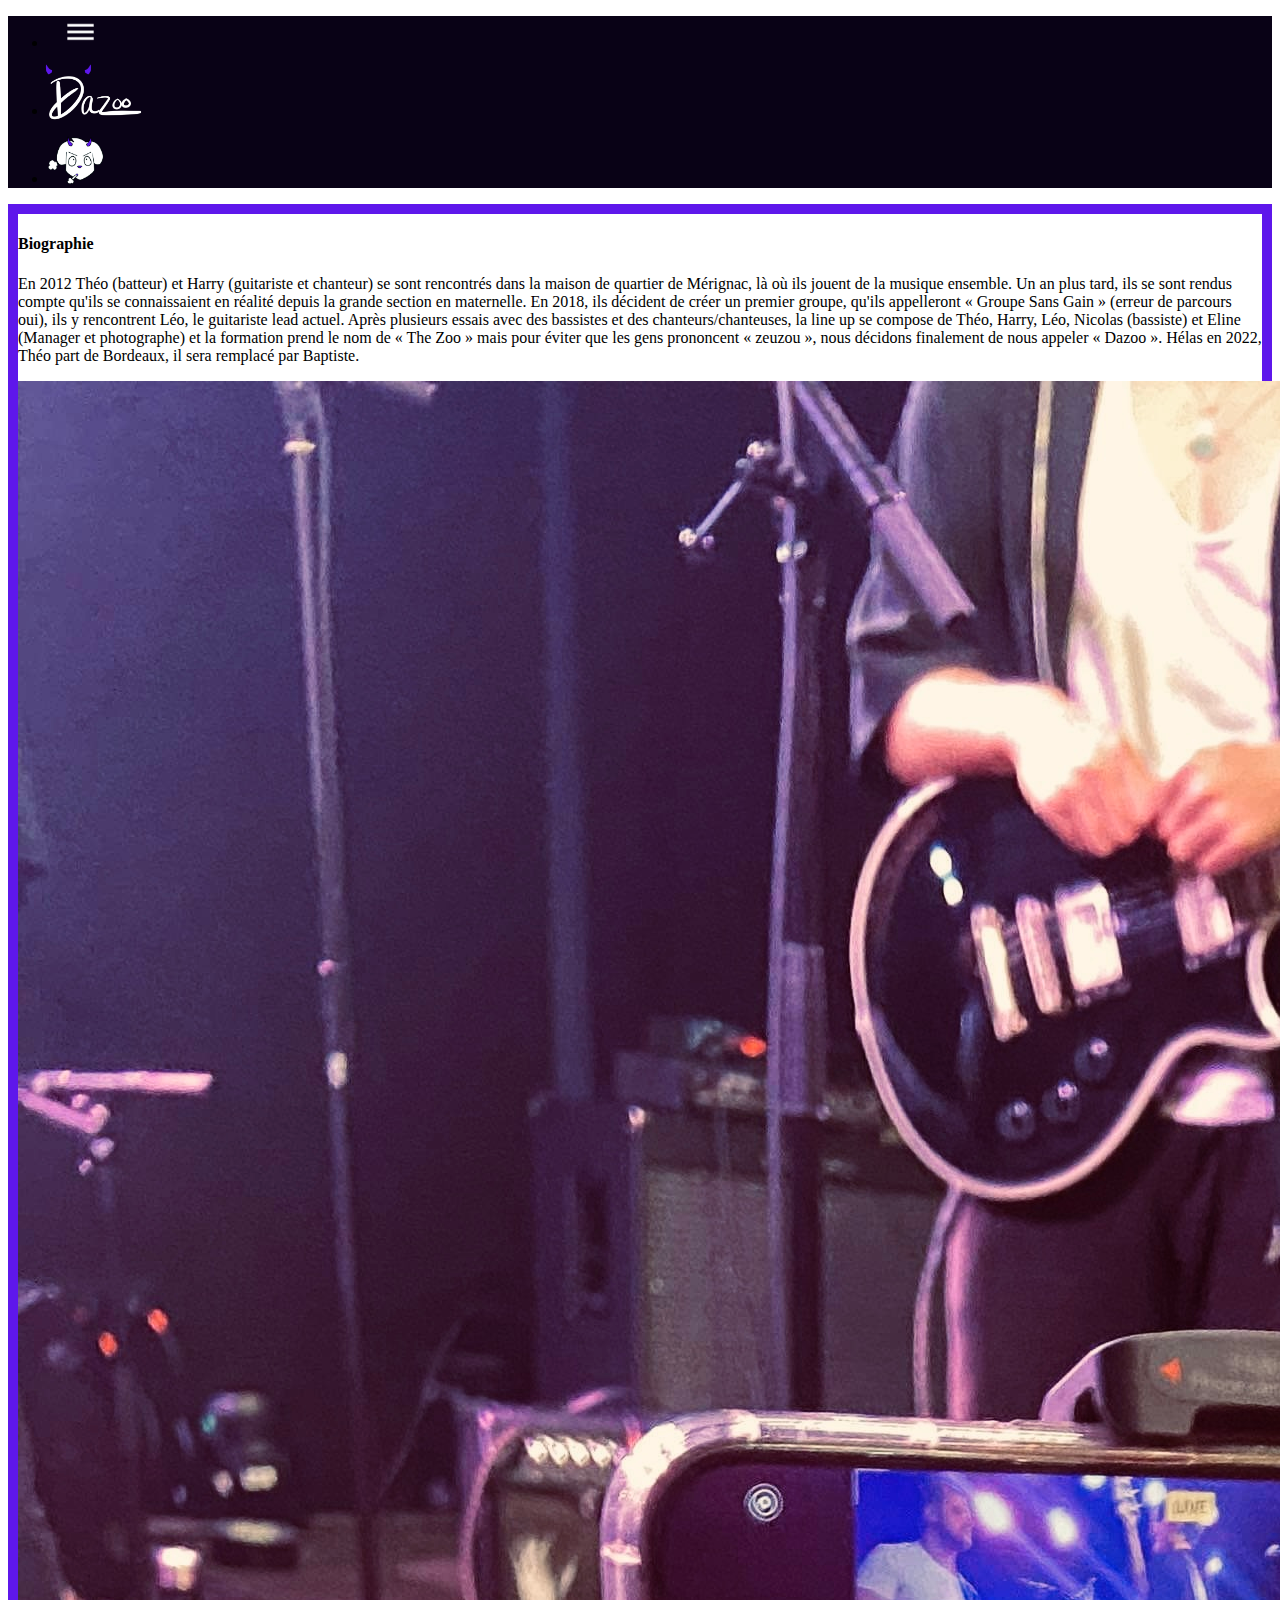
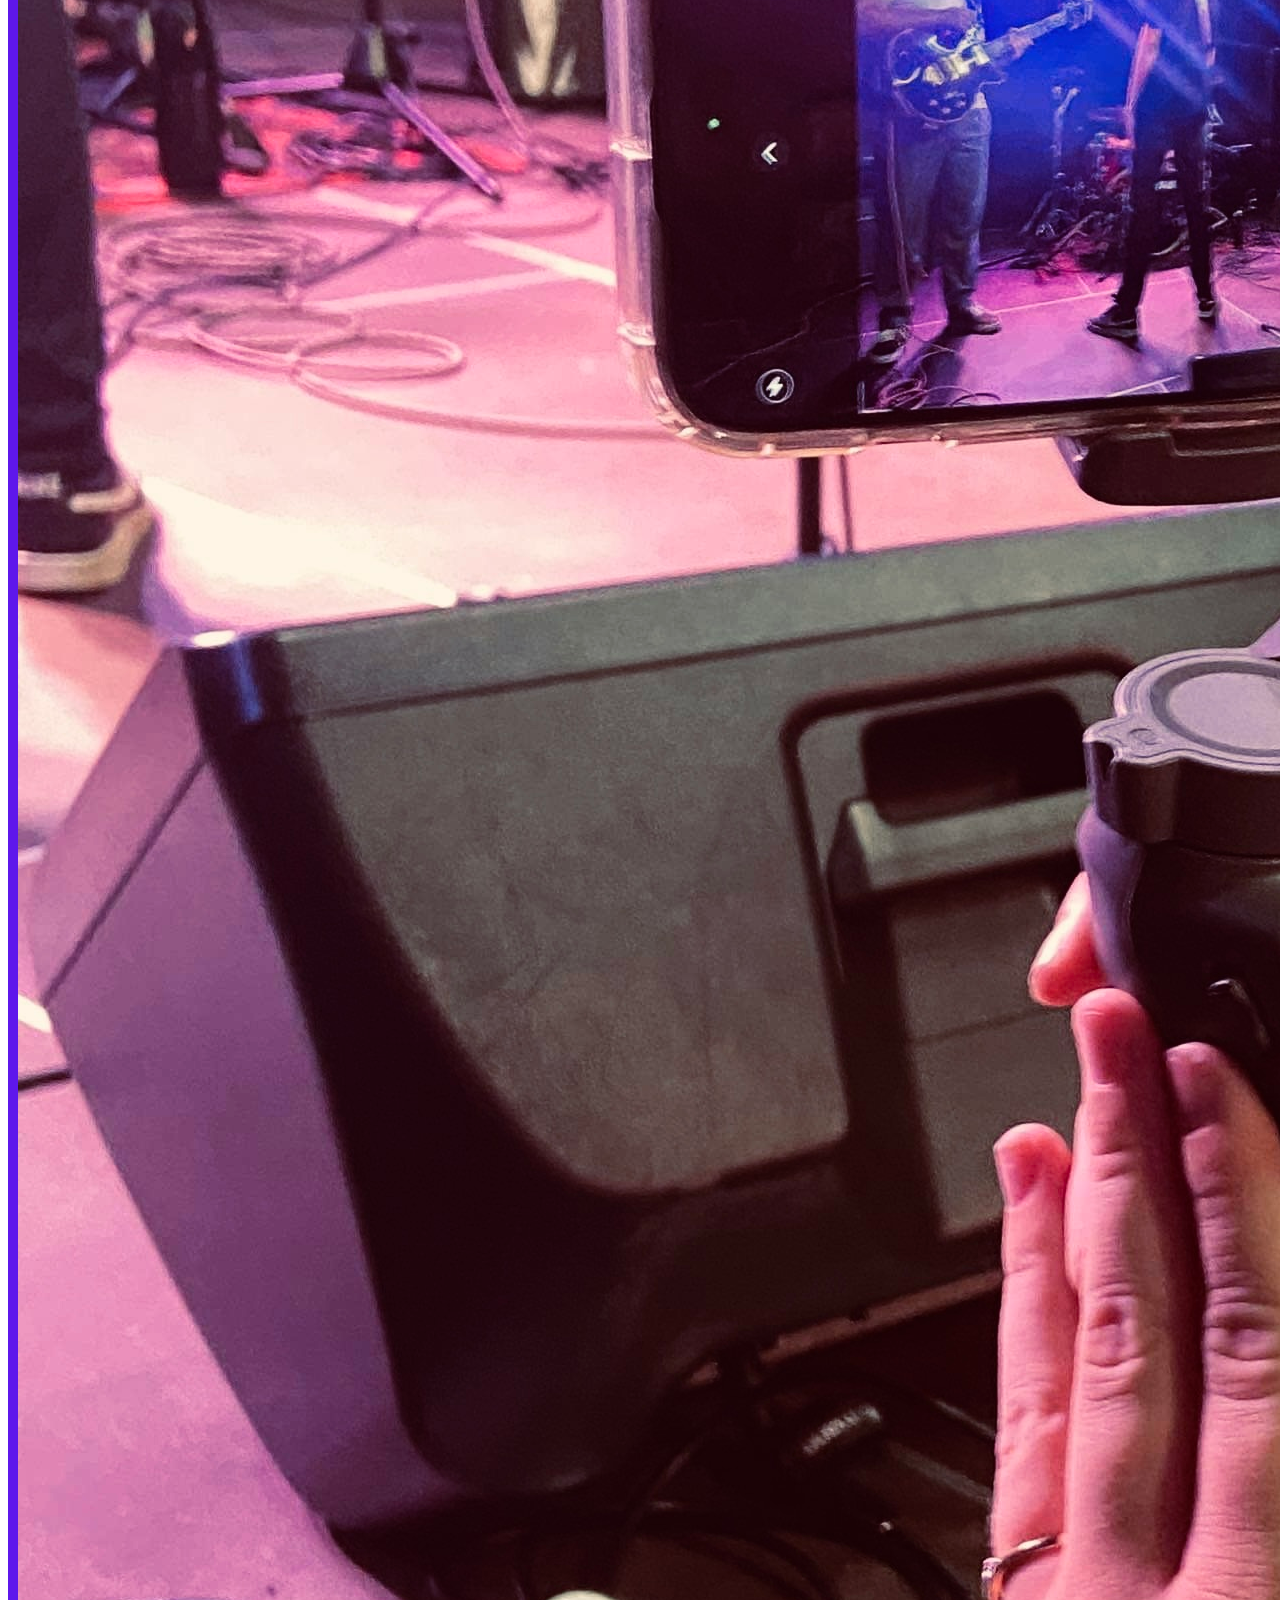
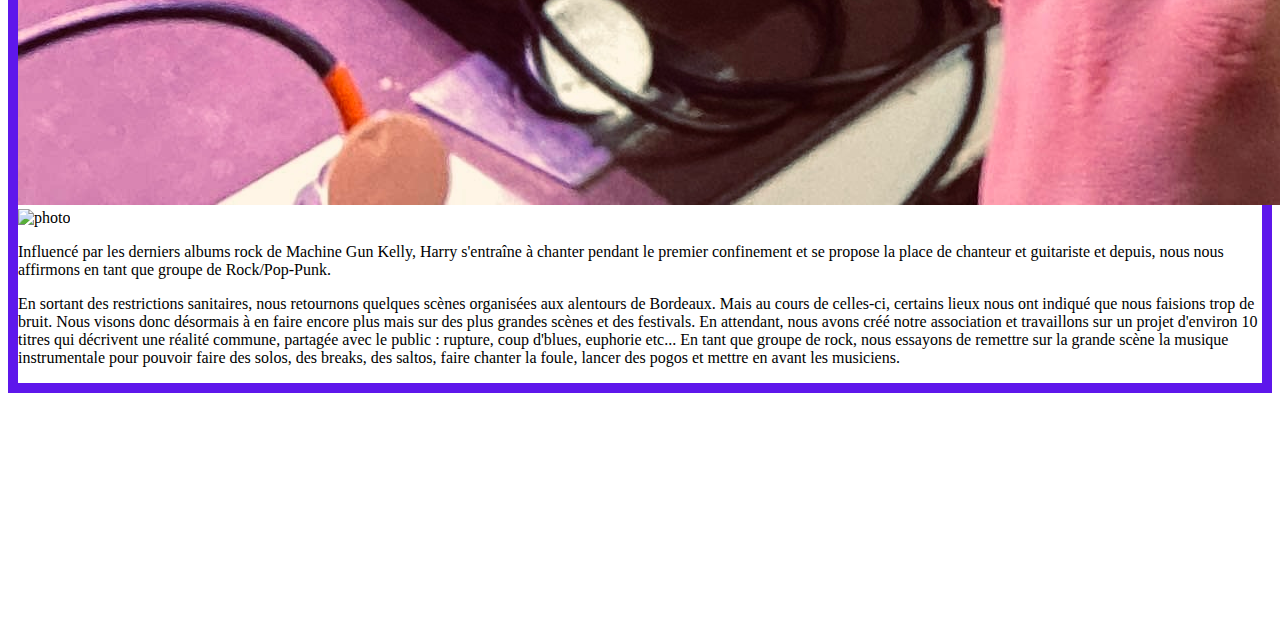
==== commit 4df46237: "New website version" ====
--- a/index.html
+++ b/index.html
@@ -1,158 +1,175 @@
 <!DOCTYPE html>
-<html>
-<head>
-	<title>Dazoo</title>
-	<link rel="stylesheet" type="text/css" href="style.css">
-	<script src="script.js"></script>
-    <link rel="stylesheet" href="https://fonts.googleapis.com/css2?family=Nexa:wght@400;700&display=swap">
-    <link rel="icon" type="image/x-icon" href="data/logo.ico">
-</head>
-<body>
-	<header>
-		<h1>DAZOO</h1>
-        <div class="social-links">
-            <a href="https://www.facebook.com/Dazoomusicofficiel" target="_blank"><i class="fab fa-facebook"></i><img src="data/fb.png" alt=""></a>
-            <a href="https://www.instagram.com/dazoo_music" target="_blank"><i class="fab fa-instagram"></i><img src="data/insta.png" alt=""></a>
+<html lang="en">
+  <head>
+    <meta charset="utf-8" />
+    <meta name="viewport" content="width=device-width, initial-scale=1" />
+    <title>Dazoo</title>
+    <link rel="shortcut icon" href="https://picocss.com/favicon.ico" />
+
+    <link rel="stylesheet" href="https://cdn.jsdelivr.net/npm/@picocss/pico@1/css/pico.min.css" />
+    <link rel="stylesheet" href="css/custom.css" />
+  </head>
+
+  <body>
+    <!-- Header -->
+    <header class="header">
+        <nav>
+            <ul>
+              <li>   
+                <div id="menuToggle">
+                    <img src="/data/img/menu.png" alt="" id="menuHoverButton" onclick="toggleSideMenu()" class="logo hover">
+                </div> 
+              </li>
+            </ul>
+            <ul>
+              <li><img src="/data/img/logo-dazoo.png" alt="" id="logo-dazoo"></li>
+            </ul>
+            <ul>
+              <li>
+                  <img src="/data/img/logo.png" alt="" class="logo" id="dazoo-dog">
+              </li>             
+            </ul>
+        </nav>
+        <div class="sideMenu">
+          <ul>
+            <br><br>
+            <li><a href="#" onclick="showArticle(0)">Biographie</a></li>
+            <li><a href="#" onclick="showArticle(1)">Discographie</a></li>
+            <li><a href="#" onclick="showArticle(2)">Vidéo</a></li>
+            <li><a href="#" onclick="showArticle(3)">Dates</a></li>
+            <li><a href="#" onclick="showArticle(4)">Photos</a></li>
+            <li><a href="#" onclick="showArticle(5)">Contact</a></li>
+            <br><br><br><br><br><br><br><br><br><br><br><br><br><br><br><br><br><br><br><br><br><br><br><br><br><br><br><br><br><br><br><br><br><br><br><br><br><br><br><br><br>
+          </ul>
         </div>
-        <img src="data/logo.png">
-		<nav>
+    </header>
+
+    <!-- Main -->
+    <main class="container">
+      <!-- Preview -->
+      <article class="article-container card" id="article0">
+        <h4>Biographie</h4>
+        <div class="grid">
+          <div>
+            <p>En 2012 Théo (batteur) et Harry (guitariste et chanteur) se sont rencontrés dans la maison de quartier de Mérignac, là où ils jouent de la musique ensemble. Un an plus tard, ils se sont rendus compte qu'ils se connaissaient en réalité depuis la grande section en maternelle. En 2018, ils décident de créer un premier groupe, qu'ils appelleront « Groupe Sans Gain » (erreur de parcours oui), ils y rencontrent Léo, le guitariste lead actuel. Après plusieurs essais avec des bassistes et des chanteurs/chanteuses, la line up se compose de Théo, Harry, Léo, Nicolas (bassiste) et Eline (Manager et photographe) et la formation prend le nom de « The Zoo » mais pour éviter que les gens prononcent « zeuzou », nous décidons finalement de nous appeler « Dazoo ». Hélas en 2022, Théo part de Bordeaux, il sera remplacé par Baptiste.</p>
+            <img src="/data/img/gallery/IMG_1179.JPG" alt="photo" class="one-one-ratio">
+          </div>
+          <div>
+            <img src="/data/img/gallery/IMG_0136.png" alt="photo" class="one-one-ratio">
+            <p>Influencé par les derniers albums rock de Machine Gun Kelly, Harry s'entraîne à chanter pendant le premier confinement et se propose la place de chanteur et guitariste et depuis, nous nous affirmons en tant que groupe de Rock/Pop-Punk.</p>
+            <p>En sortant des restrictions sanitaires, nous retournons quelques scènes organisées aux alentours de Bordeaux. Mais au cours de celles-ci, certains lieux nous ont indiqué que nous faisions trop de bruit. Nous visons donc désormais à en faire encore plus mais sur des plus grandes scènes et des festivals. En attendant, nous avons créé notre association et travaillons sur un projet d'environ 10 titres qui décrivent une réalité commune, partagée avec le public : rupture, coup d'blues, euphorie etc... En tant que groupe de rock, nous essayons de remettre sur la grande scène la musique instrumentale pour pouvoir faire des solos, des breaks, des saltos, faire chanter la foule, lancer des pogos et mettre en avant les musiciens.</p>
+          </div>
+
+        </div>
+        
+      </article>
+      <article class="article-container card" id="article1">
+        <h4>Discographie</h4>
+        <p>Nous travaillons activement sur la sortie de notre premier album, Bittersweet Youth. Mais nous avons déjà sorti 2 singles, Duality et Escape !</p>
+        <div class="grid">
+          <iframe style="border-radius:12px" src="https://open.spotify.com/embed/album/2JGvvLWj4DjiIQMT8SL8vd?utm_source=generator" width="100%" height="352" frameBorder="0" allowfullscreen="" allow="autoplay; clipboard-write; encrypted-media; fullscreen; picture-in-picture" loading="lazy"></iframe>
+          <iframe style="border-radius:12px" src="https://open.spotify.com/embed/album/0jUdM4XGNH4uN9BWRcGWvT?utm_source=generator" width="100%" height="352" frameBorder="0" allowfullscreen="" allow="autoplay; clipboard-write; encrypted-media; fullscreen; picture-in-picture" loading="lazy"></iframe>
+        </div>
+      </article>
+      
+      
+    <article class="article-container card" id="article2">
+      <h4>Vidéo</h4>
+      <iframe src="https://www.youtube.com/embed/2k_7_FXdEuI?si=X-qrdR8yfApe29I7" title="YouTube video player" frameborder="0" allow="accelerometer; autoplay; clipboard-write; encrypted-media; gyroscope; picture-in-picture; web-share" allowfullscreen></iframe>
+    </article>
+    
+    
+    <article class="article-container card" id="article3">
+      <h4>Dates</h4>
+      <div class="grid"> 
+        <article>
+            <header>Summer 2023</header>
             <ul>
-                <li><a href="#biographie" class="scroll-link">Biographie</a></li>
-				<li><a href="#discographie" class="scroll-link">Discographie</a></li>
-				<li><a href="#musiques" class="scroll-link">Musiques</a></li>
-				<li><a href="#dates" class="scroll-link">Dates</a></li>
-				<li><a href="#photos" class="scroll-link">Photos</a></li>
-				<li><a href="#contact" class="scroll-link">Contact</a></li>
-			</ul>
-		</nav>
-	</header>
-	<main>
-        <img src="data/concert.png" alt="" class="concert">
-        <img src="data/ete.jpg" alt="" class="concert">
-		<section id="biographie">
-			<h2>Biographie</h2>
-		<p>
-                En 2012 Théo (batteur) et Harry
-                (guitariste et chanteur) se sont rencontrés
-                dans la maison de quartier de Mérignac, là
-                où ils jouent de la musique ensemble. Un
-                an plus tard, ils se sont rendus compte
-                qu'ils se connaissaient en réalité depuis la
-                grande section en maternelle. En 2018, ils
-                décident de créer un premier groupe,
-                qu'ils appelleront « Groupe Sans Gain »
-                (erreur de parcours oui), ils y rencontrent
-                Léo, le guitariste lead actuel. Après
-                plusieurs essais avec des bassistes et des
-                chanteurs/chanteuses, la line up se
-                compose de Théo, Harry, Léo, Nicolas
-                (bassiste) et Eline (Manager et
-                photographe) et la formation prend le
-                nom de « The Zoo » mais pour éviter que
-                les gens prononcent « zeuzou », nous
-                décidons finalement de nous appeler
-                « Dazoo ». Hélas en 2022, Théo part de
-                Bordeaux, il sera remplacé par Baptiste.
-            </p>
-            <p>
-                Influencé par les derniers albums
-                rock de Machine Gun Kelly, Harry
-                s'entraîne à chanter pendant le premier
-                confinement et se propose la place de
-                chanteur et guitariste et depuis, nous nous
-                affirmons en tant que groupe de
-                Rock/Pop-Punk.
-            </p>
-            <p>
-                En sortant des restrictions sanitaires,
-                nous retournons quelques scènes
-                organisées aux alentours de Bordeaux.
-                Mais au cours de celles-ci, certains lieux
-                nous ont indiqué que nous faisions trop de
-                bruit. Nous visons donc désormais à en
-                faire encore plus mais sur des plus grandes
-                scènes et des festivals.
-                En attendant, nous avons créé notre
-                association et travaillons sur un projet
-                d'environ 10 titres qui décrivent une réalité
-                commune, partagée avec le public :
-                rupture, coup d'blues, euphorie etc...
-                En tant que groupe de rock, nous essayons
-                de remettre sur la grande scène la musique
-                instrumentale pour pouvoir faire des solos,
-                des breaks, des saltos, faire chanter la
-                foule, lancer des pogos et mettre en avant
-                les musiciens.
-	    </p>
-		</section>
-		<section id="discographie">
-			<h2>Discographie</h2>
-            Nous travaillons activement sur la sortie de notre premier album, Bittersweet Youth.
-            Vous y retrouverez les chansons:
-			<ul>
-				<li>Born To Be On Stage</li>
-				<li>Bliss</li>
-				<li>F*ck you</li>
-				<li>Error 500</li>
-				<li>Et d'autres encore ...</li>
-			</ul>
-		</section>
-		<section id="musiques">
-			<h2>Musiques</h2>
-            <p>Disclaimer: les pre-versions studio ont été réalisées par nous-même, 
-                lorsque nous aurons fini l'écriture de notre album, 
-                nous ferons réaliser nos chansons par un professionnel.</p>
-			<ul>
-				<li>
-                    <h3>Bliss</h3> - pre-version studio <br>
-                    <audio src="data/music/bliss.mp3" controls></audio>
-                </li>
-                <li>
-                    <h3>Born To Be On Stage</h3> - pre-version studio<br>
-                    <audio src="data/music/b2b0s.mp3" controls></audio>
-                </li>
-                <li>
-                    <h3>Error 500</h3> - version live @Brouss'Art<br>
-                    <audio src="data/music/error_500_(live mix).mp3" controls></audio>
-                </li>
+              <li>21 juin - Parc de l'Ingénieur - Saint-Médard-en-Jalles - Fête de la musique</li>
+              <li>26 juillet - Sortie 13 - Pessac - Collaboration avec le groupe Les Qui ?</li>
+            </ul>
+          </article>
+          <article>
+            <header>Winter 2023</header>
+            <ul>
+              <li>27 octobre - tROCKé - Gradignian - 20h30</li>
+            </ul>
+          </article>
+      </div>
+    </article>
+    
+    
+    <article class="article-container card" id="article4">
+      <h4>Photos</h4>
+      <div class="gallery-container">
+          <img src="/data/img/gallery/harry2.png" alt=""  class="gallery">
+          <img src="/data/img/gallery/leo2.png" alt=""  class="gallery">
+          <img src="/data/img/gallery/nico2.png" alt=""  class="gallery">
+          <img src="/data/img/gallery/bapt2.png" alt=""  class="gallery">
+          <img src="/data/img/gallery/eline2.png" alt=""  class="gallery">
+          <img src="/data/img/gallery/IMG_1177.JPG" alt=""  class="gallery">
+          <img src="/data/img/gallery/IMG_0753.png" alt=""  class="gallery">
+          <img src="/data/img/gallery/IMG_0756.png" alt=""  class="gallery">
+          <img src="/data/img/gallery/IMG_0761.png" alt=""  class="gallery">
+          <img src="/data/img/gallery/IMG_0771.png" alt=""  class="gallery">
+          <img src="/data/img/gallery/IMG_0775.png" alt=""  class="gallery">
+          <img src="/data/img/gallery/IMG_0796.png" alt=""  class="gallery">
+          <img src="/data/img/gallery/IMG_1088.png" alt=""  class="gallery">
+          <img src="/data/img/gallery/IMG_1095.png" alt=""  class="gallery">
+          <img src="/data/img/gallery/IMG_1101.png" alt=""  class="gallery">
+        </div>
+      </div>
+    </article>
 
-                <li>
-                    <h3>F*ck you</h3> - version live @Brouss'Art<br>
-                    <iframe width="560" height="315" src="https://www.youtube.com/embed/2k_7_FXdEuI" title="YouTube video player" frameborder="0" allow="accelerometer; autoplay; clipboard-write; encrypted-media; gyroscope; picture-in-picture; web-share" allowfullscreen></iframe>
-                </li>
-			</ul>
-		</section>
-        <section id="dates">
-			<h2>Dates</h2>
-			<ul>
-				<li>21 juin - Parc de l'Ingénieur - Saint-Médard-en-Jalles - Fête de la musique - Heure à définir</li>
-				<li>26 juillet - Sortie 13 - Pessac - Collaboration avec le groupe Les Qui ? - Heure à définir</li>
-				<li>25 octobre - tROCKé -  Gradignian - Heure à définir</li>
-			</ul>
-		</section>
-        <section id="photos">
-			<h2>Photos</h2>
-			<img src="data/photos/1.JPG" alt="Image 1" max-height=200px width="100%" >
-            <img src="data/photos/2.JPG" alt="Image 2" max-height=200px width="100%" >
-            <img src="data/photos/3.JPG" alt="Image 3" max-height=200px width="100%" >
-            <img src="data/photos/4.JPG" alt="Image 4" max-height=200px width="100%" >
-            <img src="data/photos/5.JPG" alt="Image 5" max-height=200px width="100%" >
-            <img src="data/photos/6.JPG" alt="Image 6" max-height=200px width="100%" >
-            <img src="data/photos/7.JPG" alt="Image 7" height=550px>
-            <img src="data/photos/8.JPG" alt="Image 8" height=550px>
-            <img src="data/photos/9.JPG" alt="Image 9" height=550px>
-		</section>
-        <section id="contact">
-			<h2>Contact</h2>
-            Vous pouvez nous contacter de 4 façons :
-			<ul>
-				<li>Par mail : contact.dazoo@gmail.com</li>
-                <li>Sur <a href="https://www.facebook.com/Dazoomusicofficiel/">facebook</a></li>
-                <li>Sur <a href="https://www.instagram.com/dazoo_music/">instagram</a></li>
-				<li> Par téléphone : 06 75 98 93 66 </li>
-			</ul>
-		</section>
-	</main>
-    <!-- background -->
-</body>
+    <article class="article-container card" id="article5">
+      <h4>Contact</h4>
+      <section id="contact">
+        Vous pouvez nous contacter de 4 façons :
+          <ul>
+            <li>Par mail : contact.dazoo@gmail.com</li>
+            <li>Sur <a href="https://www.facebook.com/Dazoomusicofficiel/">facebook</a></li>
+            <li>Sur <a href="https://www.instagram.com/dazoo_music/">instagram</a></li>
+            <li> Par téléphone : 06 75 98 93 66 </li>
+          </ul>
+      </section>
+    </article>
+
+    <footer>
+      <nav>
+        <li>
+          <a href="https://www.instagram.com/dazoo_music/" class="secondary">
+            <img src="/data/img/social-icons/insta.png" alt="" class="logo hover">
+          </a>
+        </li>             
+        <li>
+          <a href="https://www.facebook.com/Dazoomusicofficiel" class="secondary">
+            <img src="/data/img/social-icons/fb.png" alt="" class="logo hover">
+          </a>
+        </li>
+        <li>
+          <a href="https://open.spotify.com/artist/2auGf5xOyI8hMJqkaeLy9R?si=qFPROpSmTdSBlix6wmiaJg" class="secondary">
+            <img src="/data/img/social-icons/spotify.png" alt="" class="logo hover">
+          </a>
+        </li>
+          <li>
+            <a href="https://youtube.com/@dazoomusic" class="secondary">
+              <img src="/data/img/social-icons/ytb.png" alt="" class="logo hover">
+            </a>
+          </li>
+          <li>
+            <a href="https://music.apple.com/us/artist/dazoo/1698344813" class="secondary">
+              <img src="/data/img/social-icons/apple.png" alt="" class="logo hover">
+            </a>
+          </li>             
+          <li>
+            <a href="https://deezer.page.link/7EJfyDr1p5kF3rqe6" class="secondary">
+              <img src="/data/img/social-icons/deezer.png" alt="" class="logo hover">
+            </a>
+          </li>
+        </ul>
+    </nav>
+    </footer>
+
+    <script src="js/script.js"></script>
+  </body>
 </html>
--- a/css/custom.css
+++ b/css/custom.css
@@ -0,0 +1,177 @@
+/* Pink Light scheme (Default) */
+/* Can be forced with data-theme="light" */
+[data-theme="light"],
+:root:not([data-theme="dark"]) {
+  --primary: #5E17EB;
+  --primary-hover: #9E89C9;
+  --primary-focus: #CEB9F9;
+  --primary-inverse: #FFF;
+  --background-color: #090216;
+  --card-sectionning-background-color: #140531;
+  --color: #F7F3FE;
+}
+
+/* Pink Dark scheme (Auto) */
+/* Automatically enabled if user has Dark mode enabled */
+@media only screen and (prefers-color-scheme: dark) {
+  :root:not([data-theme]) {
+    --primary: #5E17EB;
+    --primary-hover: #9E89C9;
+    --primary-focus: #CEB9F9;
+    --primary-inverse: #FFF;
+    --background-color: #090216;
+    --card-sectionning-background-color: #140531;
+    --color: #F7F3FE;
+
+  }
+}
+
+/* Pink Dark scheme (Forced) */
+/* Enabled if forced with data-theme="dark" */
+[data-theme="dark"] {
+  --primary: #5E17EB;
+  --primary-hover: #9E89C9;
+  --primary-focus: #5E17EB;
+  --primary-inverse: #FFF;
+  --background-color: #090216;
+  --card-sectionning-background-color: #140531;
+  --color: #F7F3FE;
+
+}
+
+/* Pink (Common styles) */
+:root {
+  --form-element-active-border-color: var(--primary);
+  --form-element-focus-color: var(--primary-focus);
+  --switch-color: var(--primary-inverse);
+  --switch-checked-background-color: var(--primary);
+  --background-color: var(--background-color);
+  --card-sectionning-background-color: var(--card-sectionning-background-color);
+  --color:  var(--color);
+
+
+}
+
+body {
+    scrollbar-width: none; /* Firefox */
+    -ms-overflow-style: none; /* IE and Edge */
+}
+
+body::-webkit-scrollbar {
+    display: none; /* Hide scrollbar for Chrome, Safari, and Opera */
+}
+
+iframe {
+    margin-bottom: 1em;
+}
+
+blockquote {
+    margin : 1em;
+}
+
+article {
+  border: 10px solid var(--primary);
+  background-color:  #00000000;
+}
+
+header {
+  background-color: #9E89C9;
+}
+
+.logo {
+  height: 2em;
+}
+
+.hover {
+  transition: transform 0.3s ease;
+}
+
+/* Change the image on hover */
+.hover:hover {
+  transform: scale(1.1); /* Optional: Add a scaling effect on hover */
+  filter: hue-rotate(16.6deg) saturate(72.8%) brightness(81.2%);
+}
+
+.sideMenu li {
+  text-align: center;
+  list-style-type: none;
+
+}
+
+.sideMenu a {
+  text-decoration:none;
+}
+
+.sideMenu {
+    display: none;
+    opacity: 0;
+}
+
+.sideMenu.active {
+    display: block;
+    width: 100%;
+    height: 100%;
+    opacity: 1; /* Initial opacity */
+    transition: opacity 0.3s ease; /* Transition opacity */
+}
+
+.header {
+  padding: 0;
+  background-color: var(--background-color);
+}
+
+.article-container {
+    display: none;
+  }
+
+.article-container.active {
+display: block;
+}
+
+#logo-dazoo {
+  height: 3em;
+  scale: 1.2;
+}
+
+.gallery {
+  margin-bottom: 10px;
+  height: 300px;
+}
+
+.gallery-container {
+  display: flex;
+  justify-content: space-between;
+  flex-wrap: wrap; /* This prevents items from overflowing */
+}
+
+.gallery-container img {
+  padding: 5px;
+  flex-grow: 1;
+  max-width: 100%;
+  max-height: 100%;
+  object-fit: contain;
+}
+
+#dazoo-dog {
+  height: 3em;
+  margin-right: 15px;
+}
+
+.one-one-ratio {
+  aspect-ratio: 1 / 1;
+  object-fit: cover;
+  object-position: top;
+}
+
+#article2 iframe {
+  width:100%;
+  aspect-ratio: 16/9;
+}
+
+#menuHoverButton {
+  cursor: pointer;
+  height: 2rem;
+  width: 2.2rem;
+  margin-left: 15px;
+  -webkit-touch-callout: none;
+}